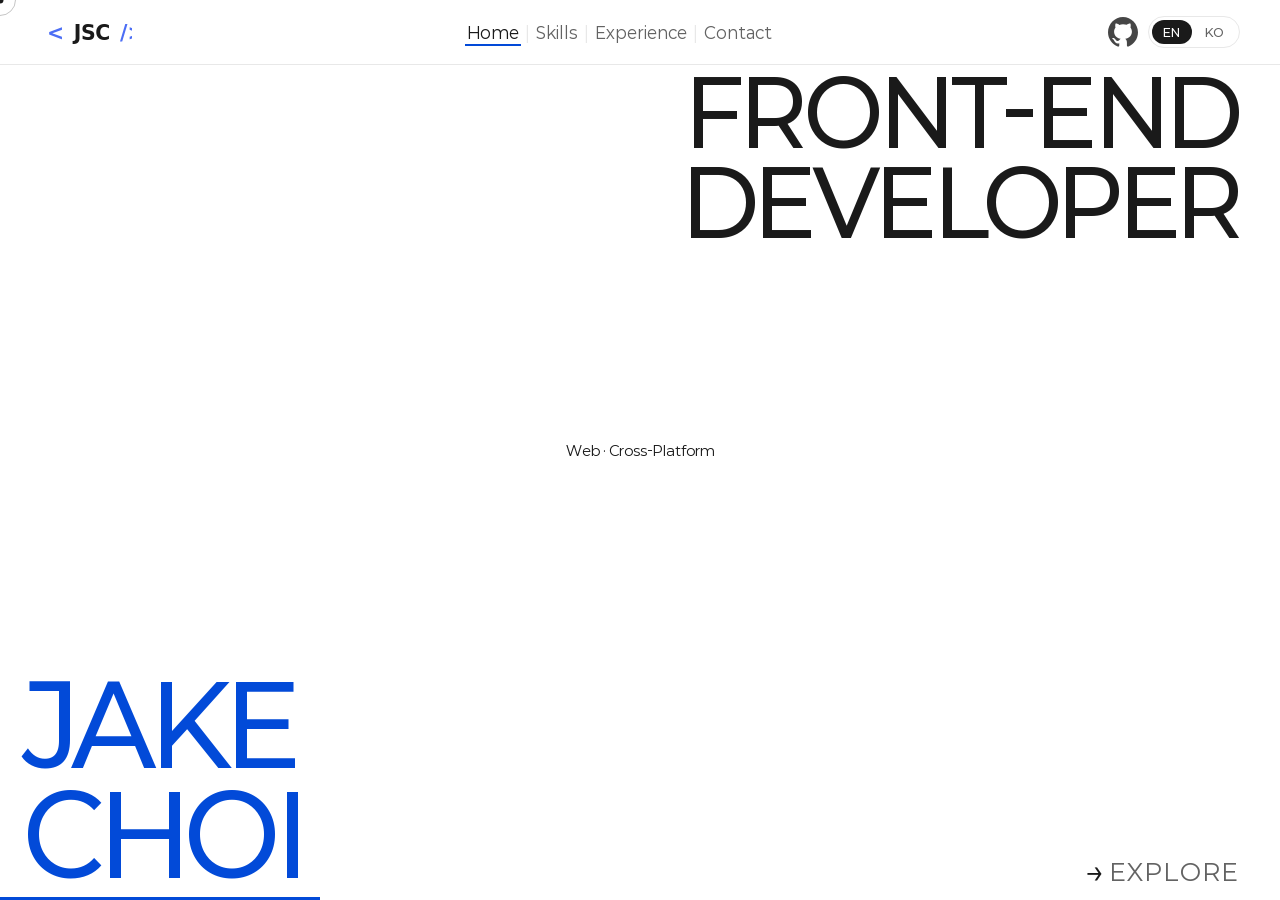
==== index.html @ 77f23444 "[refactor] Trim CSS comments to rationale and simplify reveals (#profile-page) The CSS comments had " ====
<!doctype html>
<html lang="en">
  <head>
    <meta charset="UTF-8" />
    <meta name="viewport" content="width=device-width, initial-scale=1.0" />
    <title>Jake Choi (최정수) — Frontend Developer, Learning Full Stack</title>

    <link rel="stylesheet" href="css/base.css" />
    <link rel="stylesheet" href="css/cursor.css" />
    <link rel="stylesheet" href="css/nav.css" />
    <link rel="stylesheet" href="css/slides.css" />
    <link rel="stylesheet" href="css/hero.css" />
    <link rel="stylesheet" href="css/skills.css" />
    <link rel="stylesheet" href="css/experience.css" />
    <link rel="stylesheet" href="css/contact.css" />
    <link rel="stylesheet" href="css/projects.css" />
    <link rel="stylesheet" href="css/responsive.css" />
  </head>
  <body>
    <!-- CURSOR -->
    <div id="cur"></div>
    <div id="cur-o"></div>

    <!-- NAV -->
    <nav>
      <div class="nav-logo" aria-label="JSC — go to home">
        <svg
          xmlns="http://www.w3.org/2000/svg"
          viewBox="2 1 92 36"
          width="92"
          height="36"
          aria-hidden="true"
        >
          <text
            x="4"
            y="28"
            font-family="'Segoe UI', system-ui, -apple-system, sans-serif"
            font-size="23"
            font-weight="700"
            letter-spacing="0"
          >
            <tspan fill="#4C6EF5">&lt;</tspan>
            <tspan
              fill="currentColor"
              dx="3"
              font-weight="800"
              letter-spacing="-0.5"
            >
              JSC
            </tspan>
            <tspan fill="#4C6EF5" dx="4">/&gt;</tspan>
          </text>
        </svg>
      </div>
      <div class="nav-center">
        <a data-slide="0" class="active" data-en="Home" data-ko="홈">Home</a
        ><span class="nav-sep">|</span>
        <a data-slide="1" data-en="Skills" data-ko="스킬">Skills</a
        ><span class="nav-sep">|</span>
        <a data-slide="2" data-en="Experience" data-ko="경력">Experience</a
        ><span class="nav-sep">|</span>
        <a data-slide="3" data-en="Contact" data-ko="연락처">Contact</a>
        <span class="nav-underline" aria-hidden="true"></span>
      </div>
      <div class="nav-right">
        <a
          href="https://github.com/AngRG26"
          target="_blank"
          class="nav-icon-link"
          aria-label="GitHub"
        >
          <img
            class="nav-icon"
            src="assets/icon/GitHub_Invertocat_Black.svg"
            alt=""
            aria-hidden="true"
          />
        </a>
        <button
          id="lang-toggle"
          class="lang-toggle"
          type="button"
          aria-label="Toggle language"
        >
          <span class="lang-toggle-option" data-lang-option="en">EN</span>
          <span class="lang-toggle-option" data-lang-option="ko">KO</span>
        </button>
      </div>
    </nav>

    <!-- PROGRESS -->
    <div class="prog" id="prog"></div>

    <!-- SLIDES -->
    <div class="slides-wrapper" id="wrap">
      <!-- 01 HERO -->
      <section class="slide" id="hero">
        <div
          class="hero-role"
          data-en="FRONT-END<br/>DEVELOPER"
          data-ko="프론트엔드<br/>개발자"
        >
          FRONT-END<br />DEVELOPER
        </div>

        <div class="hero-info">
          <div
            class="hero-info-sub"
            data-en="Web · Cross-Platform"
            data-ko="웹 · 크로스플랫폼"
          >
            Web · Cross-Platform
          </div>
        </div>

        <div class="hero-name" data-en="JAKE<br/>CHOI" data-ko="최정수">
          JAKE<br />CHOI
        </div>

        <button class="hero-scroll-cue" type="button">
          <span class="hero-arrow" aria-hidden="true">→</span>
          <span class="hero-scroll-text" data-en="EXPLORE" data-ko="둘러보기">
            EXPLORE
          </span>
        </button>
      </section>

      <!-- 02 SKILLS -->
      <section class="slide" id="skills">
        <div class="skills-inner">
          <p
            class="skills-desc sc"
            id="sc-sdesc"
            data-en="Frontend is where I lead.<br/><strong>API, Deployment and Documentation </strong>are also mine."
            data-ko="프론트엔드가 제 주 무대입니다.<br/> + <strong>API 제작, 배포 그리고 문서화까지</strong><br/>책임집니다."
          >
            Frontend is where I lead.<br />
            <strong>API, Deployment and Documentation </strong>
            are also mine.
          </p>
          <div class="skill-rows">
            <div class="skill-row sc">
              <div class="skill-row-label">Frontend</div>
              <div class="skill-chips">
                <span class="chip">React</span>
                <span class="chip">TypeScript</span>
                <span class="chip">JavaScript</span>
                <span class="chip">HTML / CSS</span>
                <span class="chip">JSP</span>
              </div>
            </div>
            <div class="skill-row sc">
              <div class="skill-row-label">Cross-Platform</div>
              <div class="skill-chips">
                <span class="chip">React Native</span>
                <span class="chip">Expo</span>
                <span class="chip">Capacitor</span>
              </div>
            </div>
            <div class="skill-row sc">
              <div class="skill-row-label">Backend</div>
              <div class="skill-chips">
                <span class="chip">Spring Boot</span>
                <span class="chip">Java</span>
                <span class="chip">eGovFrame</span>
                <span class="chip">Tomcat</span>
                <span class="chip">Python</span>
              </div>
            </div>
            <div class="skill-row sc">
              <div class="skill-row-label">Data</div>
              <div class="skill-chips">
                <span class="chip">PostgreSQL</span>
                <span class="chip">MinIO</span>
                <span class="chip">Chart.js</span>
              </div>
            </div>
            <div class="skill-row sc">
              <div class="skill-row-label">DevOps</div>
              <div class="skill-chips">
                <span class="chip">GitLab CI/CD</span>
                <span class="chip">Jenkins</span>
                <span class="chip">Docker</span>
              </div>
            </div>
            <div class="skill-row sc">
              <div class="skill-row-label">Collaboration / Documentation</div>
              <div class="skill-chips">
                <span class="chip">Notion</span>
                <span class="chip">Figma</span>
              </div>
            </div>
            <div class="skill-row sc">
              <div class="skill-row-label">Game / Desktop</div>
              <div class="skill-chips">
                <span class="chip">Unity</span>
                <span class="chip">C#</span>
              </div>
            </div>
            <div class="skill-row sc">
              <div class="skill-row-label">Learning</div>
              <div class="skill-chips">
                <span class="chip dim">Next.js</span>
              </div>
            </div>
          </div>
        </div>
      </section>

      <!-- 03 EXPERIENCE -->
      <section class="slide" id="experience">
        <div class="exp-inner">
          <div class="sc" id="sc-eh">
            <div
              class="exp-heading"
              data-en="<span>4 YEARS.</span><br/><span>14 PROJECTS</span> DELIVERED."
              data-ko="<span>4년</span> 동안<br/><span>14개의 프로젝트</span>를 완수했습니다."
            >
              <span>4 YEARS.</span><br /><span>14 PROJECTS</span> DELIVERED.
            </div>
          </div>

          <div class="exp-right">
            <div class="exp-featured-label sc">Featured projects</div>
            <div class="exp-list">
              <div class="exp-item sc">
                <div
                  class="exp-year"
                  data-en="2025.01 — 2025.12"
                  data-ko="2025.01 — 2025.12"
                >
                  2025.01 — 2025.12
                </div>
                <div class="exp-body">
                  <div class="exp-company">세종학당재단</div>
                  <div
                    class="exp-role"
                    data-en="PL, Full-Stack"
                    data-ko="PL, 풀스택"
                  >
                    PL, Full-Stack
                  </div>
                  <div
                    class="exp-desc"
                    data-en="PL on the 세종학당재단 platform upgrade, leading 3 developers. Owned the frontend, wiki, and CI/CD."
                    data-ko="세종학당재단 학습 플랫폼 고도화 PL로 개발자 3명을 리드하고 프론트엔드 로직과 위키·CI/CD를 담당했습니다."
                  >
                    PL on the 세종학당재단 platform upgrade, leading 3
                    developers. Owned the frontend, wiki, and CI/CD.
                  </div>
                  <div class="exp-tags">
                    <span class="exp-tag">JSP</span>
                    <span class="exp-tag">JavaScript</span>
                    <span class="exp-tag">eGovFrame</span>
                    <span class="exp-tag">Spring</span>
                    <span class="exp-tag">PostgreSQL</span>
                    <span class="exp-tag">MinIO</span>
                    <span class="exp-tag">Tomcat</span>
                  </div>
                </div>
              </div>

              <div class="exp-item sc">
                <div
                  class="exp-year"
                  data-en="2024.01 — 2024.09"
                  data-ko="2024.01 — 2024.09"
                >
                  2024.01 — 2024.09
                </div>
                <div class="exp-body">
                  <div class="exp-company">한국식품안전관리인증원</div>
                  <div
                    class="exp-role"
                    data-en="Co-PL, Full-Stack"
                    data-ko="공동 PL, 풀스택"
                  >
                    Co-PL, Full-Stack
                  </div>
                  <div
                    class="exp-desc"
                    data-en="Designed the frontend, built a QR scanner and REST APIs, charted freezer data. Its CI/CD went company-wide."
                    data-ko="프론트엔드 설계, QR 스캐너·REST API 연동, 냉동고 데이터 시각화를 맡았고 GitLab CI/CD는 전사 표준이 되었습니다."
                  >
                    Designed the frontend, built a QR scanner and REST APIs,
                    charted freezer data. Its CI/CD went company-wide.
                  </div>
                  <div class="exp-tags">
                    <span class="exp-tag">React</span>
                    <span class="exp-tag">TypeScript</span>
                    <span class="exp-tag">Capacitor</span>
                    <span class="exp-tag">Spring Boot</span>
                    <span class="exp-tag">Chart.js</span>
                    <span class="exp-tag">Jenkins</span>
                    <span class="exp-tag">GitLab</span>
                    <span class="exp-tag">PostgreSQL</span>
                  </div>
                </div>
              </div>

              <div class="exp-item sc">
                <div class="exp-year" data-en="2024" data-ko="2024">2024</div>
                <div class="exp-body">
                  <div class="exp-company">ETRI</div>
                  <div
                    class="exp-role"
                    data-en="PL, Solo"
                    data-ko="PL, 단독 수행"
                  >
                    PL, Solo
                  </div>
                  <div
                    class="exp-desc"
                    data-en="제주시 satellite map tiles with a live air-quality overlay, traffic charts, and parking CCTV on canvas."
                    data-ko="제주시 위성 지도 타일에 대기질·교통 정보와 주차 CCTV 스트림을 실시간으로 시각화했습니다."
                  >
                    제주시 satellite map tiles with a live air-quality overlay,
                    traffic charts, and parking CCTV on canvas.
                  </div>
                  <div class="exp-tags">
                    <span class="exp-tag">Map Tile API</span>
                    <span class="exp-tag">REST</span>
                    <span class="exp-tag">Chart.js</span>
                    <span class="exp-tag">MJPEG Canvas</span>
                  </div>
                </div>
              </div>
            </div>

            <button
              class="exp-more sc"
              id="exp-more"
              type="button"
              aria-haspopup="dialog"
              aria-controls="projects-overlay"
              data-en="VIEW ALL 14 PROJECTS"
              data-ko="전체 14개 프로젝트 보기"
            >
              VIEW ALL 14 PROJECTS
            </button>
          </div>
        </div>
      </section>

      <!-- 04 CONTACT -->
      <section class="slide" id="contact">
        <div class="contact-inner">
          <div
            class="contact-headline sc"
            id="sc-ch"
            data-en='LET&apos;S<br/><span class="o">BUILD</span><br/>TOGETHER'
            data-ko='함께<br/><span class="o">만들어요</span>'
          >
            LET'S<br /><span class="o">BUILD</span><br />TOGETHER
          </div>

          <div class="contact-list sc" id="sc-cl">
            <a href="mailto:chlwjdtn15@hotmail.com" class="contact-item">
              <div class="contact-item-left">
                <div class="contact-item-type" data-en="Email" data-ko="이메일">
                  Email
                </div>
                <div class="contact-item-val">chlwjdtn15@hotmail.com</div>
              </div>
              <span class="contact-item-arrow">→</span>
            </a>

            <a
              href="https://github.com/AngRG26"
              target="_blank"
              class="contact-item"
            >
              <div class="contact-item-left">
                <div class="contact-item-type">Github</div>
                <div class="contact-item-val">github.com/AngRG26</div>
              </div>
              <span class="contact-item-arrow">→</span>
            </a>
          </div>
        </div>
      </section>
    </div>

    <!-- FULL PROJECT LIST (opened only from the experience slide) -->
    <!-- Sibling of #wrap, not a descendant of a slide: the deck applies
         translateX to #wrap, which would drag a nested overlay off-screen. -->
    <div
      class="projects-overlay"
      id="projects-overlay"
      role="dialog"
      aria-modal="true"
      aria-labelledby="projects-title"
      hidden
    >
      <div class="projects-panel">
        <header class="projects-header">
          <div>
            <h2
              class="projects-title"
              id="projects-title"
              data-en="ALL PROJECTS"
              data-ko="전체 프로젝트"
            >
              ALL PROJECTS
            </h2>
            <p
              class="projects-sub"
              data-en="14 projects · Ncube Inc. · 2021.12 — 2026.01"
              data-ko="14개 프로젝트 · 주식회사 엔큐브 · 2021.12 — 2026.01"
            >
              14 projects · Ncube Inc. · 2021.12 — 2026.01
            </p>
          </div>
          <button
            class="projects-close"
            id="projects-close"
            type="button"
            data-en="BACK"
            data-ko="뒤로"
          >
            BACK
          </button>
        </header>

        <ol class="projects-list">
          <li class="projects-item">
            <div
              class="projects-period"
              data-en="2025.07 — 2025.08"
              data-ko="2025.07 — 2025.08"
            >
              2025.07 — 2025.08
            </div>
            <div class="projects-body">
              <div class="projects-client">㈜지메드</div>
              <h3
                class="projects-name"
                data-en="㈜지메드 shopping mall site"
                data-ko="㈜지메드 쇼핑몰 사이트"
              >
                ㈜지메드 shopping mall site
              </h3>
              <div
                class="projects-role"
                data-en="FE dev"
                data-ko="프론트엔드 개발"
              >
                FE dev
              </div>
              <div class="projects-tags">
                <span class="projects-tag">JavaScript</span>
                <span class="projects-tag">Java</span>
                <span class="projects-tag">HTML5</span>
                <span class="projects-tag">CSS3</span>
                <span class="projects-tag">PostgreSQL</span>
                <span class="projects-tag">MinIO</span>
                <span class="projects-tag">Tomcat</span>
              </div>
            </div>
          </li>

          <li class="projects-item">
            <div
              class="projects-period"
              data-en="2025.01 — 2025.12"
              data-ko="2025.01 — 2025.12"
            >
              2025.01 — 2025.12
            </div>
            <div class="projects-body">
              <div class="projects-client">세종학당재단</div>
              <h3
                class="projects-name"
                data-en="세종학당재단 learning platform upgrade"
                data-ko="세종학당재단 학습 플랫폼 고도화"
              >
                세종학당재단 learning platform upgrade
              </h3>
              <div
                class="projects-role"
                data-en="PL, full-stack"
                data-ko="PL, 풀스택"
              >
                PL, full-stack
              </div>
              <div
                class="projects-desc"
                data-en="Project lead on the 세종학당재단 learning platform upgrade. Planned the work, communicated with the client, and owned the decisions. Built the entire frontend logic, supported the backend team's logic, and managed the database layer — DB to backend to frontend — with the team. Led 2 backend developers and 1 junior frontend developer to delivery, and built the project wiki and CI/CD pipeline himself."
                data-ko="세종학당재단 학습 플랫폼 고도화 프로젝트 리더. 작업 계획 수립, 발주처 커뮤니케이션과 의사결정을 담당했습니다. 프론트엔드 로직 전체를 구현하고 백엔드 로직 작성을 지원했으며, DB부터 백엔드, 프론트엔드까지 팀과 함께 데이터 계층을 관리했습니다. 백엔드 2명과 주니어 프론트엔드 1명을 리드해 납기를 완수했고, 프로젝트 위키와 CI/CD를 직접 구축했습니다."
              >
                Project lead on the 세종학당재단 learning platform upgrade.
                Planned the work, communicated with the client, and owned the
                decisions. Built the entire frontend logic, supported the
                backend team's logic, and managed the database layer — DB to
                backend to frontend — with the team. Led 2 backend developers
                and 1 junior frontend developer to delivery, and built the
                project wiki and CI/CD pipeline himself.
              </div>
              <div class="projects-tags">
                <span class="projects-tag">JSP</span>
                <span class="projects-tag">JavaScript</span>
                <span class="projects-tag">eGovFrame</span>
                <span class="projects-tag">Spring</span>
                <span class="projects-tag">PostgreSQL</span>
                <span class="projects-tag">MinIO</span>
                <span class="projects-tag">Tomcat</span>
              </div>
            </div>
          </li>

          <li class="projects-item">
            <div
              class="projects-period"
              data-en="2024.07 — 2024.12"
              data-ko="2024.07 — 2024.12"
            >
              2024.07 — 2024.12
            </div>
            <div class="projects-body">
              <div class="projects-client">한국교육과정평가원</div>
              <h3
                class="projects-name"
                data-en="성취평가 아카이브"
                data-ko="성취평가 아카이브"
              >
                성취평가 아카이브
              </h3>
              <div
                class="projects-role"
                data-en="FE dev"
                data-ko="프론트엔드 개발"
              >
                FE dev
              </div>
              <div class="projects-tags">
                <span class="projects-tag">JSP</span>
                <span class="projects-tag">JavaScript</span>
                <span class="projects-tag">AJAX</span>
                <span class="projects-tag">HTML5</span>
                <span class="projects-tag">CSS3</span>
                <span class="projects-tag">PostgreSQL</span>
                <span class="projects-tag">MinIO</span>
                <span class="projects-tag">Tomcat</span>
              </div>
            </div>
          </li>

          <li class="projects-item">
            <div class="projects-period" data-en="2024" data-ko="2024">
              2024
            </div>
            <div class="projects-body">
              <div class="projects-client">ETRI</div>
              <h3
                class="projects-name"
                data-en="연합 디지털트윈 (tourism)"
                data-ko="연합 디지털트윈 (관광)"
              >
                연합 디지털트윈 (tourism)
              </h3>
              <div
                class="projects-role"
                data-en="PL, solo"
                data-ko="PL, 단독 수행"
              >
                PL, solo
              </div>
              <div
                class="projects-desc"
                data-en="제주시 satellite map tile API integration, coordinate-system conversion and layer management, air-quality values overlaid as a colour gradient on map tiles in real time, traffic and congestion pulled via REST and charted with Chart.js, live parking CCTV MJPEG streams rendered to canvas. Ran end to end alone, planning through delivery."
                data-ko="제주시 위성 지도 타일 API 연동, 좌표계 변환과 레이어 관리, 대기질 수치를 지도 타일 위에 실시간 색상 그라데이션으로 오버레이했습니다. 교통·혼잡도를 REST로 받아 Chart.js로 시각화하고, 주차 CCTV MJPEG 스트림을 canvas에 렌더링했습니다. 기획부터 납품까지 단독으로 수행했습니다."
              >
                제주시 satellite map tile API integration, coordinate-system
                conversion and layer management, air-quality values overlaid as
                a colour gradient on map tiles in real time, traffic and
                congestion pulled via REST and charted with Chart.js, live
                parking CCTV MJPEG streams rendered to canvas. Ran end to end
                alone, planning through delivery.
              </div>
              <div class="projects-tags">
                <span class="projects-tag">Map Tile API</span>
                <span class="projects-tag">REST</span>
                <span class="projects-tag">Chart.js</span>
                <span class="projects-tag">MJPEG Canvas</span>
              </div>
            </div>
          </li>

          <li class="projects-item">
            <div
              class="projects-period"
              data-en="2024.02 — 2024.11"
              data-ko="2024.02 — 2024.11"
            >
              2024.02 — 2024.11
            </div>
            <div class="projects-body">
              <div class="projects-client">국립통일교육원</div>
              <h3
                class="projects-name"
                data-en="유니투어 (통일안보 견학 인증 앱)"
                data-ko="유니투어 (통일안보 견학 인증 앱)"
              >
                유니투어 (통일안보 견학 인증 앱)
              </h3>
              <div
                class="projects-role"
                data-en="Unity dev"
                data-ko="Unity 개발"
              >
                Unity dev
              </div>
              <div class="projects-tags">
                <span class="projects-tag">Unity</span>
                <span class="projects-tag">C#</span>
                <span class="projects-tag">GitLab</span>
              </div>
            </div>
          </li>

          <li class="projects-item">
            <div
              class="projects-period"
              data-en="2024.01 — 2024.09"
              data-ko="2024.01 — 2024.09"
            >
              2024.01 — 2024.09
            </div>
            <div class="projects-body">
              <div class="projects-client">한국식품안전관리인증원</div>
              <h3
                class="projects-name"
                data-en="스마트 HACCP 인증 관리 앱"
                data-ko="스마트 HACCP 인증 관리 앱"
              >
                스마트 HACCP 인증 관리 앱
              </h3>
              <div
                class="projects-role"
                data-en="co-PL, full-stack"
                data-ko="공동 PL, 풀스택"
              >
                co-PL, full-stack
              </div>
              <div
                class="projects-desc"
                data-en="Designed the frontend architecture, integrated a QR scanner, built REST APIs, and visualized freezer temperature and expiry dates. Upgraded the GitLab CI/CD and wiki first introduced on 스마트ON into automated build and deploy — this is the version that was adopted company-wide."
                data-ko="프론트엔드 아키텍처를 설계하고 QR 스캐너를 연동했으며, REST API 구축과 냉동고 온도·유통기한 시각화를 담당했습니다. 스마트ON에서 처음 도입한 GitLab CI/CD와 위키를 자동 빌드·배포로 고도화했고, 이 버전이 전사 표준으로 채택되었습니다."
              >
                Designed the frontend architecture, integrated a QR scanner,
                built REST APIs, and visualized freezer temperature and expiry
                dates. Upgraded the GitLab CI/CD and wiki first introduced on
                스마트ON into automated build and deploy — this is the version
                that was adopted company-wide.
              </div>
              <div class="projects-tags">
                <span class="projects-tag">React</span>
                <span class="projects-tag">TypeScript</span>
                <span class="projects-tag">Capacitor</span>
                <span class="projects-tag">Spring Boot</span>
                <span class="projects-tag">Chart.js</span>
                <span class="projects-tag">Jenkins</span>
                <span class="projects-tag">GitLab</span>
                <span class="projects-tag">PostgreSQL</span>
                <span class="projects-tag">MinIO</span>
                <span class="projects-tag">Tomcat</span>
              </div>
            </div>
          </li>

          <li class="projects-item">
            <div class="projects-period" data-en="2023" data-ko="2023">
              2023
            </div>
            <div class="projects-body">
              <div class="projects-client">경기도 부천시청</div>
              <h3
                class="projects-name"
                data-en="스마트 온(溫, ON) 부천"
                data-ko="스마트 온(溫, ON) 부천"
              >
                스마트 온(溫, ON) 부천
              </h3>
              <div
                class="projects-role"
                data-en="FE + backend"
                data-ko="프론트엔드 + 백엔드"
              >
                FE + backend
              </div>
              <div
                class="projects-desc"
                data-en="First GitLab adoption in the company, replacing TortoiseSVN. Defined the branch/merge strategy and team flow, introduced the wiki, and drove client issue triage through log tracing and root-cause analysis. Delivery quality won a 1-year maintenance contract after handover."
                data-ko="사내 최초로 TortoiseSVN을 GitLab으로 전환했습니다. 브랜치·머지 전략과 팀 플로우를 정의하고 위키를 도입했으며, 로그 추적과 근본 원인 분석으로 발주처 이슈 대응을 주도했습니다. 납품 품질을 인정받아 handover 이후 1년 유지보수 계약을 수주했습니다."
              >
                First GitLab adoption in the company, replacing TortoiseSVN.
                Defined the branch/merge strategy and team flow, introduced the
                wiki, and drove client issue triage through log tracing and
                root-cause analysis. Delivery quality won a 1-year maintenance
                contract after handover.
              </div>
              <div class="projects-tags">
                <span class="projects-tag">React</span>
                <span class="projects-tag">Capacitor</span>
                <span class="projects-tag">JavaScript</span>
                <span class="projects-tag">eGovFrame</span>
                <span class="projects-tag">Spring</span>
                <span class="projects-tag">GitLab</span>
                <span class="projects-tag">PostgreSQL</span>
                <span class="projects-tag">MinIO</span>
                <span class="projects-tag">Tomcat</span>
              </div>
            </div>
          </li>

          <li class="projects-item">
            <div
              class="projects-period"
              data-en="2023.07 — 2023.11"
              data-ko="2023.07 — 2023.11"
            >
              2023.07 — 2023.11
            </div>
            <div class="projects-body">
              <div class="projects-client">ETRI</div>
              <h3
                class="projects-name"
                data-en="비접촉 생체신호 검출 앱"
                data-ko="비접촉 생체신호 검출 앱"
              >
                비접촉 생체신호 검출 앱
              </h3>
              <div
                class="projects-role"
                data-en="PL, FE dev"
                data-ko="PL, 프론트엔드 개발"
              >
                PL, FE dev
              </div>
              <div
                class="projects-desc"
                data-en="Smartphone-camera face recognition for vital signs. Led the whole process from design to store release, including team management and scheduling."
                data-ko="스마트폰 카메라 얼굴 인식 기반 생체신호 측정. 설계부터 스토어 출시까지 전 과정을 리드했으며 팀 관리와 일정 관리를 포함합니다."
              >
                Smartphone-camera face recognition for vital signs. Led the
                whole process from design to store release, including team
                management and scheduling.
              </div>
              <div class="projects-tags">
                <span class="projects-tag">React Native</span>
                <span class="projects-tag">Expo</span>
                <span class="projects-tag">Python</span>
              </div>
            </div>
          </li>

          <li class="projects-item">
            <div
              class="projects-period"
              data-en="2023.05 — 2023.11"
              data-ko="2023.05 — 2023.11"
            >
              2023.05 — 2023.11
            </div>
            <div class="projects-body">
              <div class="projects-client">ETRI</div>
              <h3
                class="projects-name"
                data-en="실감미디어 3D 모델링 SW"
                data-ko="실감미디어 3D 모델링 SW"
              >
                실감미디어 3D 모델링 SW
              </h3>
              <div
                class="projects-role"
                data-en="Desktop dev"
                data-ko="데스크톱 개발"
              >
                Desktop dev
              </div>
              <div
                class="projects-desc"
                data-en="UI for photogrammetry-based 3D object generation, Blender import with polygon texture mapping, and a custom Blender Python add-on."
                data-ko="포토그래메트리 기반 3D 오브젝트 생성 UI, 폴리곤 텍스처 매핑을 포함한 Blender 임포트, 그리고 커스텀 Blender Python 애드온을 개발했습니다."
              >
                UI for photogrammetry-based 3D object generation, Blender import
                with polygon texture mapping, and a custom Blender Python
                add-on.
              </div>
              <div class="projects-tags">
                <span class="projects-tag">WPF</span>
                <span class="projects-tag">C#</span>
                <span class="projects-tag">Python</span>
                <span class="projects-tag">Blender API</span>
              </div>
            </div>
          </li>

          <li class="projects-item">
            <div
              class="projects-period"
              data-en="2022.09 — 2023.04"
              data-ko="2022.09 — 2023.04"
            >
              2022.09 — 2023.04
            </div>
            <div class="projects-body">
              <div class="projects-client">한국수력원자력</div>
              <h3
                class="projects-name"
                data-en="CINEMA 코드 패키지 표준화"
                data-ko="CINEMA 코드 패키지 표준화"
              >
                CINEMA 코드 패키지 표준화
              </h3>
              <div
                class="projects-role"
                data-en="Desktop dev"
                data-ko="데스크톱 개발"
              >
                Desktop dev
              </div>
              <div class="projects-tags">
                <span class="projects-tag">WPF</span>
                <span class="projects-tag">C#</span>
              </div>
            </div>
          </li>

          <li class="projects-item">
            <div
              class="projects-period"
              data-en="2022.09 — 2023.01"
              data-ko="2022.09 — 2023.01"
            >
              2022.09 — 2023.01
            </div>
            <div class="projects-body">
              <div class="projects-client">한국관광공사</div>
              <h3
                class="projects-name"
                data-en="내포보부상촌 미션투어"
                data-ko="내포보부상촌 미션투어"
              >
                내포보부상촌 미션투어
              </h3>
              <div
                class="projects-role"
                data-en="Unity dev"
                data-ko="Unity 개발"
              >
                Unity dev
              </div>
              <div class="projects-tags">
                <span class="projects-tag">Unity</span>
                <span class="projects-tag">C#</span>
              </div>
            </div>
          </li>

          <li class="projects-item">
            <div
              class="projects-period"
              data-en="2022.09 — 2022.12"
              data-ko="2022.09 — 2022.12"
            >
              2022.09 — 2022.12
            </div>
            <div class="projects-body">
              <div class="projects-client">기상청</div>
              <h3
                class="projects-name"
                data-en="날씨알리미 app improvement"
                data-ko="날씨알리미 앱 개선"
              >
                날씨알리미 app improvement
              </h3>
              <div
                class="projects-role"
                data-en="Mobile dev"
                data-ko="모바일 개발"
              >
                Mobile dev
              </div>
              <div class="projects-tags">
                <span class="projects-tag">Android (Java)</span>
                <span class="projects-tag">iOS (Objective-C)</span>
                <span class="projects-tag">Android Studio</span>
                <span class="projects-tag">Xcode</span>
              </div>
            </div>
          </li>

          <li class="projects-item">
            <div
              class="projects-period"
              data-en="2022.08 —"
              data-ko="2022.08 —"
            >
              2022.08 —
            </div>
            <div class="projects-body">
              <div class="projects-client">한국교육과정평가원</div>
              <h3
                class="projects-name"
                data-en="책열매 vocabulary game"
                data-ko="책열매 어휘 게임"
              >
                책열매 vocabulary game
              </h3>
              <div
                class="projects-role"
                data-en="Unity dev"
                data-ko="Unity 개발"
              >
                Unity dev
              </div>
              <div class="projects-tags">
                <span class="projects-tag">Unity</span>
                <span class="projects-tag">C#</span>
              </div>
            </div>
          </li>

          <li class="projects-item">
            <div
              class="projects-period"
              data-en="2022.06 — 2022.09"
              data-ko="2022.06 — 2022.09"
            >
              2022.06 — 2022.09
            </div>
            <div class="projects-body">
              <div class="projects-client">전남 순천시청</div>
              <h3
                class="projects-name"
                data-en="AI AR 체험게임 (수상한 별주부전, 미세먼지 시뮬레이터)"
                data-ko="AI AR 체험게임 (수상한 별주부전, 미세먼지 시뮬레이터)"
              >
                AI AR 체험게임 (수상한 별주부전, 미세먼지 시뮬레이터)
              </h3>
              <div
                class="projects-role"
                data-en="Unity dev"
                data-ko="Unity 개발"
              >
                Unity dev
              </div>
              <div class="projects-tags">
                <span class="projects-tag">Unity</span>
                <span class="projects-tag">C#</span>
              </div>
            </div>
          </li>
        </ol>
      </div>
    </div>

    <script src="js/cursor.js" defer></script>
    <script src="js/slides.js" defer></script>
    <script src="js/language.js" defer></script>
    <!-- Last on purpose: the load-time hash check calls goTo(), which
         slides.js must have defined, and defer scripts run in document order. -->
    <script src="js/projects.js" defer></script>
  </body>
</html>
---- css/base.css ----
/* Paperlogy covers Latin and Hangul; do not reintroduce a Manrope import.
   Weight 300 file is committed but left unwired on purpose. */
@font-face {
  font-family: "Paperlogy";
  src: url("../assets/fonts/Paperlogy-4Regular.ttf") format("truetype");
  font-weight: 400;
  font-style: normal;
  font-display: swap;
}

@font-face {
  font-family: "Paperlogy";
  src: url("../assets/fonts/Paperlogy-5Medium.ttf") format("truetype");
  font-weight: 500;
  font-style: normal;
  font-display: swap;
}

@font-face {
  font-family: "Paperlogy";
  src: url("../assets/fonts/Paperlogy-6SemiBold.ttf") format("truetype");
  font-weight: 600;
  font-style: normal;
  font-display: swap;
}

@font-face {
  font-family: "Paperlogy";
  src: url("../assets/fonts/Paperlogy-7Bold.ttf") format("truetype");
  font-weight: 700;
  font-style: normal;
  font-display: swap;
}

*,
*::before,
*::after {
  box-sizing: border-box;
  margin: 0;
  padding: 0;
}

:root {
  /* Design System Tokens — HP Inspired */

  /* Brand & Accent Colors */
  --primary: #024ad8;
  --primary-bright: #296ef9;
  --primary-soft: #c9e0fc;
  --on-primary: #ffffff;

  /* Text Colors */
  --ink: #1a1a1a;
  --on-ink: #ffffff;

  /* Surface Colors */
  --canvas: #ffffff;
  --cloud: #f7f7f7;
  --fog: #e8e8e8;
  --steel: #c2c2c2;
  --graphite: #636363;
  --charcoal: #3d3d3d;
  --hairline: #e8e8e8;

  /* cursor.js sets this inline on hover (var(--orange)); keep the name as-is
     for JS even though the value is HP Electric Blue. */
  --orange: #024ad8;

  /* Border Radius Scale */
  --radius-md: 4px; /* buttons, small interactive */
  --radius-xl: 16px; /* cards, photo frames */
  --radius-pill: 9999px; /* segmented controls */

  /* Shadows */
  --shadow-soft: 0 2px 8px rgba(26, 26, 26, 0.08);
  --shadow-float: 0 8px 24px rgba(26, 26, 26, 0.12);
}

/* Tap-highlight removed site-wide via inheritance from html; no :active replacement is
   provided. Do not add one back. See docs/notes/input-and-responsive.md. */
html,
body {
  width: 100%;
  height: 100%;
  overflow: hidden;
  background: var(--canvas);
  color: var(--ink);
  cursor: none;
  font-family: "Paperlogy", sans-serif;
  font-weight: 400;
  -webkit-font-smoothing: antialiased;
  -webkit-tap-highlight-color: transparent;
  /* Blocks Android/Samsung Internet pull-to-refresh from firing on this un-scrollable deck.
     No-op on desktop, which has no pull-to-refresh gesture. See docs/notes/layout-and-overflow.md. */
  overscroll-behavior-y: contain;
}

/* Keyframes */
@keyframes fadeUp {
  from {
    opacity: 0;
    transform: translateY(32px);
  }
  to {
    opacity: 1;
    transform: none;
  }
}
@keyframes fadeDown {
  from {
    opacity: 0;
    transform: translateY(-32px);
  }
  to {
    opacity: 1;
    transform: none;
  }
}
@keyframes fadeIn {
  from {
    opacity: 0;
  }
  to {
    opacity: 1;
  }
}

.sc {
  opacity: 0;
  transform: translateX(48px);
  transition:
    opacity 0.5s ease,
    transform 0.5s cubic-bezier(0.16, 1, 0.3, 1);
}
.sc.in {
  opacity: 1;
  transform: none;
}
---- css/cursor.css ----
/* Cursor */
#cur {
  position: fixed;
  width: 7px;
  height: 7px;
  border-radius: 50%;
  background: var(--ink);
  pointer-events: none;
  z-index: 9999;
  transform: translate(-50%, -50%);
  transition:
    width 0.25s,
    height 0.25s;
}
#cur-o {
  position: fixed;
  width: 32px;
  height: 32px;
  border-radius: 50%;
  border: 1px solid rgba(26, 26, 26, 0.25);
  pointer-events: none;
  z-index: 9998;
  transform: translate(-50%, -50%);
  transition: border-color 0.25s;
}

/* Contact slide: difference blending keeps the dot visible over both the black slide and white text. */
body.on-contact #cur {
  background: var(--on-ink);
  mix-blend-mode: difference;
}
body.on-contact #cur-o {
  border-color: var(--on-ink);
  mix-blend-mode: difference;
}

/* Restores a real cursor on touch devices, where the custom dots would sit frozen with no
   pointer standing in. Capability-gated, not width-gated. See docs/notes/input-and-responsive.md. */
@media (hover: none), (pointer: coarse) {
  #cur,
  #cur-o {
    display: none;
  }

  html,
  body {
    cursor: auto;
  }

  /* The `html` prefix raises specificity above later stylesheets' plain `cursor: none` (e.g.
     skills.css .chip), which would otherwise win the tie on load order. Do not simplify away — see docs/notes/cascade-and-specificity.md. */
  html .nav-logo,
  html .nav-center a,
  html .nav-right a,
  html .lang-toggle,
  html .lang-toggle-option,
  html .nav-icon-link,
  html .chip,
  html .hero-scroll-cue,
  html .contact-item {
    cursor: pointer;
  }
}
---- css/nav.css ----
/* Fixed nav */
nav {
  position: fixed;
  top: 0;
  left: 0;
  right: 0;
  z-index: 500;
  display: flex;
  justify-content: space-between;
  align-items: center;
  padding: 16px 40px;
  border-bottom: 1px solid var(--hairline);
  background: var(--canvas);
}

.nav-logo {
  font-family: "Paperlogy", sans-serif;
  font-weight: 700;
  font-size: 20px;
  letter-spacing: 0.05em;
  text-transform: uppercase;
  color: var(--ink);
  cursor: none;
  display: flex;
  align-items: center;
}

.nav-logo svg {
  display: block;
  height: 32px;
}

.nav-center {
  position: relative;
  display: flex;
  gap: 4px;
  font-family: "Paperlogy", sans-serif;
  font-size: 16px;
  font-weight: 400;
  color: var(--graphite);
}

.nav-center a {
  color: var(--graphite);
  text-decoration: none;
  cursor: none;
  transition:
    color 0.2s,
    border-color 0.2s;
  padding: 0 2px;
  position: relative;
}
/* Hover blocks in this file stay wrapped in place, not consolidated at the end — source
   order is what lets .active beat :hover at equal specificity. Do not consolidate. See docs/notes/cascade-and-specificity.md. */
@media (hover: hover) and (pointer: fine) {
  .nav-center a:hover {
    color: var(--primary);
  }

  .nav-center a:not(.active):hover::after {
    content: "";
    position: absolute;
    bottom: -6px;
    left: 0;
    right: 0;
    height: 1px;
    background: var(--primary);
    opacity: 0.5;
  }
}
.nav-center a.active {
  color: var(--ink);
}

.nav-underline {
  position: absolute;
  bottom: -4px;
  height: 2px;
  background: var(--primary);
  transition:
    left 0.3s ease,
    width 0.3s ease;
}

.nav-sep {
  color: var(--hairline);
}

.nav-right {
  display: flex;
  align-items: center;
  gap: 10px;
}

.nav-right a {
  font-family: "Paperlogy", sans-serif;
  font-size: 16px;
  font-weight: 400;
  color: var(--graphite);
  text-decoration: none;
  cursor: none;
  transition: color 0.2s;
}
@media (hover: hover) and (pointer: fine) {
  .nav-right a:hover {
    color: var(--ink);
  }
}

.lang-toggle {
  display: flex;
  align-items: center;
  gap: 2px;
  border: 1px solid var(--hairline);
  border-radius: var(--radius-pill);
  padding: 3px;
  background: transparent;
  cursor: none;
  transition: border-color 0.2s;
}

.lang-toggle:focus-within {
  outline: none;
  border-color: var(--ink);
}

.lang-toggle-option {
  font-family: "Paperlogy", sans-serif;
  font-size: 12px;
  font-weight: 500;
  letter-spacing: 0.05em;
  color: var(--graphite);
  padding: 5px 11px;
  border-radius: 16px;
  border: none;
  background: transparent;
  transition:
    color 0.2s,
    background-color 0.2s;
  cursor: none;
}

.lang-toggle-option:focus-visible {
  outline: 1px solid var(--ink);
  outline-offset: -3px;
}

.lang-toggle-option.active {
  color: var(--on-primary);
  background: var(--ink);
}

@media (hover: hover) and (pointer: fine) {
  .lang-toggle:hover .lang-toggle-option:not(.active) {
    color: var(--ink);
  }
}

/* Nav icon links (GitHub, Threads) */
.nav-icon-link {
  display: flex;
  align-items: center;
  justify-content: center;
  border-radius: var(--radius-md);
  color: var(--graphite);
  text-decoration: none;
  cursor: none;
  transition: color 0.2s;
}
/* :hover is split from :focus-visible so keyboard focus survives on touch devices too. */
.nav-icon-link:focus-visible {
  color: var(--ink);
  outline: none;
}
@media (hover: hover) and (pointer: fine) {
  .nav-icon-link:hover {
    color: var(--ink);
    outline: none;
  }
}

.nav-icon {
  display: block;
  width: 30px;
  height: 100%;
  color: currentColor;
  object-fit: contain;
  opacity: 0.72;
  transition: opacity 0.2s;
}

/* Same :hover / :focus-visible split, same reason. */
.nav-icon-link:focus-visible .nav-icon {
  opacity: 1;
}
@media (hover: hover) and (pointer: fine) {
  .nav-icon-link:hover .nav-icon {
    opacity: 1;
  }
}
---- css/slides.css ----
/* Slides */
.slides-wrapper {
  display: flex;
  width: 400vw;
  height: 100vh;
  transition: transform 0.5s cubic-bezier(0.77, 0, 0.18, 1);
  will-change: transform;
}

.slide {
  width: 100vw;
  height: 100vh;
  flex-shrink: 0;
  position: relative;
  overflow: hidden;
  padding-top: 57px;
}

/* svh, not vh/dvh: toolbars never retract here, so plain vh sizes ~100-130px too tall on
   mobile. svh matches what's visible and is stable, unlike dvh. See docs/notes/layout-and-overflow.md. */
@supports (height: 100svh) {
  .slides-wrapper {
    height: 100svh;
  }
  .slide {
    height: 100svh;
  }
}

/* Progress bar */
.prog {
  position: fixed;
  bottom: 0;
  left: 0;
  height: 3px;
  background: var(--primary);
  transition: width 0.5s cubic-bezier(0.77, 0, 0.18, 1);
  z-index: 600;
}
---- css/hero.css ----
/* Slide 1 — Hero */
#hero {
  background: var(--canvas);
}

.hero-role {
  position: absolute;
  top: 68px;
  right: 0;
  font-family: "Paperlogy", sans-serif;
  font-weight: 500;
  /* Width term governs normally; height ramp binds below ~726px tall. Solved against 2x
     font-size since this renders as two lines — do not re-flatten without re-deriving. See docs/notes/typography.md. */
  font-size: clamp(32px, min(9vw, calc(25vh - 61.5px)), 90px);
  line-height: 1;
  text-transform: uppercase;
  letter-spacing: -0.02em;
  color: var(--ink);
  text-align: right;
  padding-right: 40px;
  opacity: 0;
  transform: translateY(-30px);
  animation: fadeDown 0.9s cubic-bezier(0.16, 1, 0.3, 1) forwards 0.5s;
}

.hero-name {
  position: absolute;
  bottom: 10px;
  left: 24px;
  font-family: "Paperlogy", sans-serif;
  font-weight: 500;
  /* Same fluid model as .hero-role, solved against 2x font-size for its two-line English
     name. Korean is one line, so it only matters for the max-width guard below. See docs/notes/typography.md. */
  font-size: clamp(48px, min(11vw, calc(25vh - 51.5px)), 110px);
  line-height: 1;
  text-transform: uppercase;
  letter-spacing: -0.03em;
  color: var(--primary);
  /* Hard backstop: no `right` constraint means this would otherwise shrink-to-fit and
     could run off-screen. Caps to viewport minus left offset plus right breathing room. */
  max-width: calc(100vw - 48px);
  opacity: 0;
  animation: fadeUp 0.9s cubic-bezier(0.16, 1, 0.3, 1) forwards 0.6s;
}

/* Re-stated in svh so the height ramps track the visible viewport on mobile, not the large
   viewport plain vh resolves to. vh above stays as fallback; keep both formulas in sync. See docs/notes/layout-and-overflow.md. */
@supports (height: 100svh) {
  .hero-role {
    font-size: clamp(32px, min(9vw, calc(25svh - 61.5px)), 90px);
  }
  .hero-name {
    font-size: clamp(48px, min(11vw, calc(25svh - 51.5px)), 110px);
  }
}

.hero-info {
  position: absolute;
  top: 50%;
  left: 50%;
  transform: translate(-50%, -50%);
  text-align: center;
  opacity: 0;
  animation: fadeIn 0.8s forwards 0.9s;
}

.hero-info-sub {
  font-family: "Paperlogy", sans-serif;
  font-size: 14px;
  font-weight: 400;
  color: var(--ink);
  line-height: 1.5;
}

.hero-scroll-cue {
  /* Button reset — a <button> carries UA chrome that must be neutralized here. Edge inset is
     padding-right so the hit area reaches the edge — override padding-right, never right. */
  background: transparent;
  border: none;
  padding-right: 40px;
  margin: 0;
  font: inherit;
  color: inherit;
  text-align: left;
  cursor: none;

  position: absolute;
  bottom: 10px;
  right: 0;
  display: flex;
  /* Center, not flex-end — the arrow's 30px box vs the text's 25.5px line box makes
     flex-end (box-bottom) align read as arrow-high on this one-line label. */
  align-items: center;
  gap: 5px;
  opacity: 0;
  animation: fadeIn 0.8s forwards 1.1s;
}

.hero-scroll-cue:focus-visible {
  outline: 1px solid var(--ink);
  outline-offset: 4px;
}

.hero-arrow {
  font-size: 30px;
  color: var(--ink);
  line-height: 1;
}

.hero-scroll-text {
  font-family: "Paperlogy", sans-serif;
  font-size: 24px;
  font-weight: 400;
  color: var(--graphite);
  text-transform: uppercase;
  /* Hover color lives here, not on the parent — an explicit child color always beats
     inheritance. .hero-arrow is intentionally excluded from the hover. */
  transition: color 0.2s;
  letter-spacing: 0.08em;
  line-height: 1.5;
}

/* Gated on input capability, not width — on touch :hover latches after a tap. See docs/notes/input-and-responsive.md. */
@media (hover: hover) and (pointer: fine) {
  .hero-scroll-cue:hover .hero-scroll-text {
    color: var(--primary);
  }
}
---- css/skills.css ----
/* Slide 2 — Skills */
#skills {
  background: var(--canvas);
}

.skills-inner {
  height: 100%;
  display: grid;
  grid-template-columns: 1fr 1fr;
  align-items: center;
  padding: 16px 40px;
  gap: 0 60px;
}

/* DOM order is sentence-then-rows (keeps the .sc wave and mobile stack order correct),
   but visually rows sit left of the sentence — explicit placement decouples the two. */
.skill-rows {
  grid-column: 1;
  grid-row: 1;
}

.skills-desc {
  grid-column: 2;
  grid-row: 1;
  font-family: "Paperlogy", sans-serif;
  font-weight: 500;
  /* Display-type treatment sized for a wrapping sentence rather than one nowrap word —
     ~40px at 1280px. See docs/notes/typography.md. */
  font-size: clamp(28px, 3.2vw, 43px);
  letter-spacing: -0.02em;
  line-height: 1.7;
  color: var(--ink);
}
.skills-desc strong {
  color: var(--primary);
  font-weight: 500;
}

/* Fade-only: transform:none cancels .sc's slide-in so the sentence resolves in place; only
   opacity may be restated, or this wins the whole transition. See docs/notes/motion-and-overlay.md. */
#sc-sdesc {
  transform: none;
  transition: opacity 1.9s ease;
}

.skill-row {
  display: flex;
  align-items: center;
  gap: 16px;
  border-bottom: 1px solid var(--fog);
  padding: 14px 0;
  /* Slower than the 0.5s .sc default so 8 rows starting 140ms apart overlap into one wave.
     Opacity must be restated or this wins the whole `transition` property. See docs/notes/motion-and-overlay.md. */
  transition:
    opacity 0.9s ease,
    transform 0.9s cubic-bezier(0.16, 1, 0.3, 1);
}
.skill-row:last-child {
  border-bottom: none;
}

.skill-row-label {
  font-family: "Paperlogy", sans-serif;
  font-size: 13px;
  font-weight: 600;
  letter-spacing: 0.08em;
  text-transform: uppercase;
  color: var(--primary);
  /* Fixed, not min-width — a longer label wraps rather than shifting chips. 146px, measured
     at 13px/600, keeps every label on one line but Notion's, which splits cleanly in two. */
  width: 146px;
  flex-shrink: 0;
  overflow-wrap: break-word;
}

.skill-chips {
  display: flex;
  flex-wrap: wrap;
  gap: 6px;
}

.chip {
  font-family: "Paperlogy", sans-serif;
  font-size: 13px;
  font-weight: 500;
  padding: 6px 12px;
  border: 1px solid var(--steel);
  border-radius: var(--radius-md);
  color: var(--ink);
  cursor: none;
  background: var(--canvas);
}
.chip.dim {
  color: var(--graphite);
  border-style: dashed;
  border-color: var(--graphite);
}
---- css/experience.css ----
/* Slide 3 — Experience */
#experience {
  background: var(--canvas);
}

/* Single column, auto-margin centring (not justify-content:center), and a required
   overflow-x:hidden — see docs/notes/layout-and-overflow.md. */
.exp-inner {
  height: 100%;
  display: flex;
  flex-direction: column;
  justify-content: flex-start;
  padding: 16px 40px;
  overflow-y: auto;
  overflow-x: hidden;
}

/* Shares .skills-desc's clamp/ratio so both read as even across languages.
   See docs/notes/typography.md. */
.exp-heading {
  font-family: "Paperlogy", sans-serif;
  font-weight: 500;
  font-size: clamp(28px, 3.2vw, 43px);
  line-height: 1.7;
  text-transform: uppercase;
  letter-spacing: -0.02em;
  color: var(--ink);
  margin-bottom: 12px;
  text-align: center;
}
.exp-heading span {
  color: var(--primary);
  font-weight: 500;
}

/* Fade-only: transform:none cancels .sc's slide-in so the heading resolves in place; only
   opacity may be restated, or this wins the whole transition. See docs/notes/motion-and-overlay.md. */
#sc-eh {
  /* Pairs with .exp-right's margin-bottom to centre the stack. Auto margins resolve to 0
     once the content overflows, so nothing is pushed out of scroll reach. */
  margin-top: auto;
  transform: none;
  transition: opacity 1.9s ease;
}

/* Keeps the card row and its entrance button together as one block below the heading, so
   the button trails the row instead of sitting beside it. */
.exp-right {
  display: flex;
  flex-direction: column;
  gap: 12px;
  min-height: 0; /* lets .exp-list shrink rather than force .exp-inner taller */
  margin-bottom: auto; /* pairs with #sc-eh's margin-top — see the note there */
}

/* Kicker opening the card row — .exp-company/.exp-tag's small-caps letter-spacing, but in
   the signal color like .skill-row-label, so it reads as the group's header, not a card field. */
.exp-featured-label {
  font-family: "Paperlogy", sans-serif;
  font-size: 12px;
  font-weight: 600;
  letter-spacing: 0.08em;
  /* Lines up with the left edge of the first card in .exp-list, which spans the same width. */
  text-align: left;
  /* No margin-bottom: .exp-right's 12px gap + .exp-list's 24px padding already give 36px
     below; margin-top stays under that so the label sits nearer the cards than the heading. */
  margin-top: 24px;
  margin-left: 5px;
}

/* Three cards across the full slide width. Explicit 1fr columns rather than
   auto-fit: the row must stay 3-across at every desktop width, never reflow to 2+1. */
.exp-list {
  display: grid;
  grid-template-columns: repeat(3, 1fr);
  align-items: stretch;
  gap: 24px;
  padding-bottom: 24px;
  padding-top: 5px;
}

.exp-more {
  align-self: center;
  font-family: "Paperlogy", sans-serif;
  font-size: 12px;
  font-weight: 600;
  letter-spacing: 0.08em;
  text-transform: uppercase;
  color: var(--ink);
  background: none;
  border: 1px solid var(--hairline);
  border-radius: var(--radius-md);
  padding: 10px 40px;
  cursor: none; /* matches .chip — the site draws its own cursor */
  /* opacity/transform must be restated: this declaration wins the whole transition property,
     and omitting them discards .sc's reveal so the button snaps in instead of gliding. */
  transition:
    border-color 0.2s,
    color 0.2s,
    background-color 0.2s,
    opacity 0.5s ease,
    transform 0.5s cubic-bezier(0.16, 1, 0.3, 1);
}

@media (hover: hover) and (pointer: fine) {
  .exp-more:hover {
    border-color: var(--primary);
    color: var(--primary);
    background: var(--primary-soft);
  }
}

/* align-items:stretch on the grid equalises the three cards' heights to the tallest; the
   min-height below is a floor for when all three are short, so the row never looks skinny. */
.exp-item {
  display: flex;
  flex-direction: column;
  padding: 20px;
  background: var(--canvas);
  border: 1px solid var(--hairline);
  border-radius: var(--radius-xl);
  box-shadow: var(--shadow-soft);
  min-height: 220px;
  /* Must live in one declaration, or this wins the whole `transition` property and
     silently discards .sc's reveal. Keep opacity/transform in sync with .sc. */
  transition:
    opacity 0.5s ease,
    transform 0.5s cubic-bezier(0.16, 1, 0.3, 1);
}

/* Card rhythm: year/company/role/desc all share one margin-bottom (spacing.md, see
   docs/hpDesignReference.md) — one consistent gap, opened up. */
.exp-year {
  font-family: "Paperlogy", sans-serif;
  font-size: 12px;
  font-weight: 400;
  color: var(--graphite);
  margin-bottom: 16px;
  letter-spacing: 0.04em;
}

.exp-company {
  font-family: "Paperlogy", sans-serif;
  font-size: 11px;
  font-weight: 600;
  letter-spacing: 0.08em;
  text-transform: uppercase;
  color: var(--graphite);
  margin-bottom: 16px;
}

.exp-role {
  font-family: "Paperlogy", sans-serif;
  font-weight: 500;
  font-size: 18px;
  text-transform: uppercase;
  letter-spacing: -0.01em;
  color: var(--ink);
  margin-bottom: 16px;
}

/* min-height reserves 2 lines so every card's desc box aligns at wide desktop; narrower
   tiers need a taller reserve. See docs/notes/layout-and-overflow.md. */
.exp-desc {
  font-family: "Paperlogy", sans-serif;
  font-size: 13px;
  font-weight: 400;
  line-height: 1.4;
  color: var(--charcoal);
  margin-bottom: 16px;
  min-height: calc(1.4em * 2);
}

/* Stretches to fill .exp-item's column so the card's own min/max-height (below) governs
   overall size, not each card's individual content length. */
.exp-body {
  display: flex;
  flex-direction: column;
  flex: 1;
}

/* .exp-desc's reserved min-height equalises the space above the chips, so all
   three rows start at the same height. */
.exp-tags {
  display: flex;
  flex-wrap: wrap;
  gap: 4px;
}
.exp-tag {
  font-family: "Paperlogy", sans-serif;
  font-size: 10px;
  font-weight: 500;
  letter-spacing: 0.05em;
  text-transform: uppercase;
  padding: 4px 8px;
  border: 1px solid var(--hairline);
  border-radius: var(--radius-md);
  color: var(--graphite);
  background: var(--cloud);
}
---- css/contact.css ----
/* Slide 4 — Contact */
#contact {
  background: var(--ink);
}

.contact-inner {
  height: 100%;
  display: flex;
  flex-direction: column;
  justify-content: center;
  padding: 0 40px;
}

.contact-headline {
  font-family: "Paperlogy", sans-serif;
  font-weight: 500;
  font-size: clamp(56px, 9vw, 130px);
  line-height: 1;
  text-transform: uppercase;
  letter-spacing: -0.03em;
  color: var(--on-ink);
  margin-bottom: 56px;
}
.contact-headline .o {
  color: var(--primary-bright);
  font-weight: 500;
}

/* Korean gets its own size/leading/tracking, not a shared clamp with English — Hangul reads
   larger at equal px. Higher specificity than responsive.css's bare .contact-headline; both must be named there. */
html[lang="ko"] .contact-headline {
  font-size: clamp(48px, 8vw, 110px);
  line-height: 1.15;
  letter-spacing: -0.01em;
}

.contact-list {
  max-width: 640px;
}

.contact-item {
  display: flex;
  align-items: center;
  justify-content: space-between;
  padding: 20px 0;
  border-top: 1px solid rgba(255, 255, 255, 0.15);
  text-decoration: none;
  color: var(--on-ink);
  cursor: none;
  transition: padding-left 0.3s;
}
.contact-item:last-child {
  border-bottom: 1px solid rgba(255, 255, 255, 0.15);
}
/* Gated on input capability, not width — on touch this hover latches after a tap into a
   shifted, blue row until tapped elsewhere. See docs/notes/input-and-responsive.md. */
@media (hover: hover) and (pointer: fine) {
  .contact-item:hover {
    padding-left: 10px;
  }
}

.contact-item-type {
  font-family: "Paperlogy", sans-serif;
  font-size: 11px;
  font-weight: 500;
  letter-spacing: 0.08em;
  text-transform: uppercase;
  color: var(--steel);
  margin-bottom: 4px;
}
.contact-item-val {
  font-family: "Paperlogy", sans-serif;
  font-weight: 500;
  font-size: 18px;
  text-transform: uppercase;
  letter-spacing: -0.01em;
  transition: color 0.25s;
}
@media (hover: hover) and (pointer: fine) {
  .contact-item:hover .contact-item-val {
    color: var(--primary-bright);
  }
}

.contact-item-arrow {
  font-size: 18px;
  color: var(--on-ink);
  transform: rotate(-45deg);
  display: inline-block;
  transition:
    color 0.25s,
    transform 0.25s;
}
@media (hover: hover) and (pointer: fine) {
  .contact-item:hover .contact-item-arrow {
    color: var(--primary-bright);
    transform: rotate(-45deg) translate(4px, -4px);
  }
}
---- css/projects.css ----
/* Full project list overlay — opened only from #exp-more; js/projects.js drives it. */

/* z-index sits above nav and the progress bar so it covers the page, but below the custom
   cursor, which must stay on top of everything. See docs/notes/cascade-and-specificity.md. */
.projects-overlay {
  position: fixed;
  inset: 0;
  z-index: 800;
  background: var(--canvas);
  opacity: 0;
  transform: translateY(12px);
  transition:
    opacity 0.28s ease,
    transform 0.28s cubic-bezier(0.16, 1, 0.3, 1);
}

/* `hidden` is only a UA default; a future display rule could silently beat it, so it is
   restated here as an author-origin rule. See docs/notes/cascade-and-specificity.md. */
.projects-overlay[hidden] {
  display: none;
}

.projects-overlay.open {
  opacity: 1;
  transform: none;
}

/* The panel, not the overlay, is the scroll container; overscroll-behavior stops a flick
   at either end from chaining out to the document underneath. */
.projects-panel {
  height: 100%;
  overflow-y: auto;
  overflow-x: hidden;
  overscroll-behavior: contain;
  padding: 0 40px 64px;
}

/* Sticky so BACK stays reachable through all 14 rows; background must stay opaque. */
.projects-header {
  position: sticky;
  top: 0;
  z-index: 1;
  display: flex;
  align-items: flex-start;
  justify-content: space-between;
  gap: 24px;
  padding: 32px 0 20px;
  background: var(--canvas);
  border-bottom: 1px solid var(--hairline);
  margin-bottom: 24px;
}

.projects-title {
  font-family: "Paperlogy", sans-serif;
  font-weight: 500;
  font-size: clamp(28px, 4vw, 48px);
  line-height: 1.1;
  text-transform: uppercase;
  letter-spacing: -0.03em;
  color: var(--ink);
}

.projects-sub {
  font-family: "Paperlogy", sans-serif;
  font-size: 13px;
  font-weight: 500;
  letter-spacing: 0.04em;
  color: var(--graphite);
  margin-top: 8px;
}

.projects-close {
  flex-shrink: 0;
  font-family: "Paperlogy", sans-serif;
  font-size: 12px;
  font-weight: 600;
  letter-spacing: 0.08em;
  text-transform: uppercase;
  color: var(--ink);
  background: none;
  border: 1px solid var(--hairline);
  border-radius: var(--radius-md);
  padding: 10px 16px;
  cursor: none; /* matches .exp-more — the site draws its own cursor */
  transition:
    border-color 0.2s,
    color 0.2s,
    background-color 0.2s;
}

/* Gated on input capability, same reason as .exp-more. See docs/notes/input-and-responsive.md. */
@media (hover: hover) and (pointer: fine) {
  .projects-close:hover {
    border-color: var(--primary);
    color: var(--primary);
    background: var(--primary-soft);
  }
}

.projects-list {
  list-style: none;
  display: flex;
  flex-direction: column;
  gap: 8px;
}

/* Two-column row mirroring .exp-item: period left, everything else right. Stacked below
   1024px by responsive.css, which loads after this file. */
.projects-item {
  display: grid;
  grid-template-columns: 140px 1fr;
  gap: 0 24px;
  padding: 16px;
  background: var(--canvas);
  border: 1px solid var(--hairline);
  border-radius: var(--radius-xl);
  box-shadow: var(--shadow-soft);
  transition: box-shadow 0.2s;
}

@media (hover: hover) and (pointer: fine) {
  .projects-item:hover {
    box-shadow: var(--shadow-float);
  }
}

.projects-period {
  font-family: "Paperlogy", sans-serif;
  font-size: 12px;
  font-weight: 400;
  letter-spacing: 0.04em;
  color: var(--graphite);
}

.projects-client {
  font-family: "Paperlogy", sans-serif;
  font-size: 11px;
  font-weight: 600;
  letter-spacing: 0.08em;
  text-transform: uppercase;
  color: var(--graphite);
  margin-bottom: 4px;
}

.projects-name {
  font-family: "Paperlogy", sans-serif;
  font-weight: 500;
  font-size: 18px;
  line-height: 1.3;
  letter-spacing: -0.01em;
  color: var(--ink);
  margin-bottom: 4px;
}

.projects-role {
  font-family: "Paperlogy", sans-serif;
  font-size: 12px;
  font-weight: 500;
  letter-spacing: 0.04em;
  text-transform: uppercase;
  color: var(--primary);
  margin-bottom: 6px;
}

/* Eight of fourteen rows ship with no description; the spacing that separates it from the
   next row lives on .projects-role instead, so its absence still looks intentional. */
.projects-desc {
  font-family: "Paperlogy", sans-serif;
  font-size: 13px;
  font-weight: 400;
  line-height: 1.5;
  color: var(--charcoal);
  margin-bottom: 8px;
  /* Measure capped, not the row — period column, name and tags keep the full width. */
  max-width: 88ch;
}

.projects-tags {
  display: flex;
  flex-wrap: wrap;
  gap: 4px;
}

.projects-tag {
  font-family: "Paperlogy", sans-serif;
  font-size: 10px;
  font-weight: 500;
  letter-spacing: 0.05em;
  text-transform: uppercase;
  padding: 4px 8px;
  border: 1px solid var(--hairline);
  border-radius: var(--radius-md);
  color: var(--graphite);
  background: var(--cloud);
}

/* Stacks below the desktop breakpoint, matching .exp-inner in responsive.css. */
@media (max-width: 1023px) {
  .projects-panel {
    padding: 0 20px 48px;
  }

  .projects-header {
    padding: 24px 0 16px;
  }

  .projects-item {
    display: flex;
    flex-direction: column;
    gap: 6px;
  }
}

/* Drop the travel, keep the fade — the slide is what provokes motion discomfort. */
@media (prefers-reduced-motion: reduce) {
  .projects-overlay {
    transform: none;
    transition: opacity 0.28s ease;
  }
}
---- css/responsive.css ----
/* Responsive */

/* Multi-column tier: desc box stays narrow enough that English wraps to 3 lines up to
   1399.98px, not just below 1280px — measured threshold, see docs/notes/layout-and-overflow.md. */
@media (min-width: 1024px) and (max-width: 1399.98px) {
  .exp-desc {
    min-height: calc(1.4em * 3);
  }
}

/* Wide-desktop tier: capping height is only safe from 1400px, where the 2-line desc
   reserve above is guaranteed to hold — see docs/notes/layout-and-overflow.md. */
@media (min-width: 1400px) {
  .exp-item {
    max-height: 280px;
  }
}

/* Contact was the only slide with no overflow escape — .contact-inner used
   justify-content:center, which spills off both ends and traps the top half. See docs/notes/layout-and-overflow.md. */
@media (max-width: 1023px) {
  .contact-inner {
    justify-content: flex-start;
    overflow-y: auto;
    overflow-x: hidden;
    overscroll-behavior: contain;
  }
  .contact-headline {
    margin-top: auto;
  }
  .contact-list {
    margin-bottom: auto;
  }

  /* .exp-inner stays a flex column at every width — only the auto-margin centring needs
     zeroing here so the stack starts at the top. See docs/notes/cascade-and-specificity.md. */
  #sc-eh {
    margin-top: 0;
  }
  .exp-right {
    margin-bottom: 0;
  }

  /* Three cards across need desktop width; below 1024px the row returns to one column. */
  .exp-list {
    grid-template-columns: 1fr;
  }

  /* Two-column grid has no room below 1024px — .skill-row-label's fixed 146px leaves the
     chip lane narrower than its widest chip, so rows stack almost one-per-line. */
  .skills-inner {
    grid-template-columns: 1fr;
    gap: 24px;
    align-items: start;
    overflow-y: auto;
    overflow-x: hidden;
    overscroll-behavior: contain;
    scrollbar-width: thin;
    scrollbar-color: var(--steel) var(--fog);
  }
  /* .skills-desc/.skill-rows carry explicit desktop grid placement (skills.css); a
     single-column grid must clear it or .skills-desc lands in a phantom column 2. */
  .skill-rows,
  .skills-desc {
    grid-column: auto;
    grid-row: auto;
  }
  /* Visible slim scrollbar using existing tokens; Firefox gets the equivalent above. */
  .skills-inner::-webkit-scrollbar {
    width: 6px;
  }
  .skills-inner::-webkit-scrollbar-track {
    background: var(--fog);
  }
  .skills-inner::-webkit-scrollbar-thumb {
    background: var(--steel);
    border-radius: var(--radius-pill);
  }
}

/* Tablet/foldable, font-size reductions plus a scroll escape for the skills grid. Lower
   bound is 768.02px, not 769px, to avoid a 1px dead zone at fractional widths. */
@media (min-width: 768.02px) and (max-width: 1023px) {
  .hero-info-sub {
    font-size: 13px;
  }
  /* Cue steps down as one pair — arrow and label share a ratio that tightens toward parity
     on the smallest layouts: 30/24 desktop → 22/18 here → 14/14 mobile → 14/13 landscape. */
  .hero-arrow {
    font-size: 22px;
  }
  .hero-scroll-text {
    font-size: 18px;
  }

  /* Centers each row's leftover vertical space inside the scroll container the shared
     <=1023px block now provides — rows here are shorter than mobile's tight 8-row stack. */
  .skills-inner > * {
    margin-top: auto;
    margin-bottom: auto;
  }

  /* Breathing room once .contact-inner is scrollable (base is 0 40px). */
  .contact-inner {
    padding: 16px 40px;
  }
}

@media (max-width: 768px) {
  nav {
    padding: 14px 20px;
  }
  /* .nav-center stays hidden on mobile (swipe-navigated, no links needed), but .nav-right
     is restored so the KO/EN toggle stays reachable; .nav-icon-link is hidden separately. See docs/notes/input-and-responsive.md. */
  .nav-center {
    display: none;
  }
  .nav-right {
    display: flex;
  }
  .nav-icon-link {
    display: none;
  }

  /* font-size intentionally not overridden — hero.css's fluid clamp() already scales
     correctly through this breakpoint. Only position offsets change here. */
  .hero-role {
    padding-right: 20px;
  }
  .hero-name {
    left: 16px;
  }
  .hero-scroll-cue {
    padding-right: 20px;
  }
  /* Parity — the only step where arrow and label match. Below the tablet block's 22/18. */
  .hero-arrow {
    font-size: 14px;
  }
  .hero-scroll-text {
    font-size: 14px;
  }
  .hero-info-sub {
    font-size: 12px;
  }

  /* Side padding shrinks to 20px here only — the shared <=1023px block keeps the band
     above at desktop's 40px. Touch momentum scrolling is also phone-specific. */
  .skills-inner {
    padding: 16px 20px;
    -webkit-overflow-scrolling: touch;
  }
  /* Shared with .exp-heading below for EN/KO parity — desktop's scale
     is too large for a 360px phone anyway (8 rows here, 3 heading lines there). */
  .exp-heading,
  .skills-desc {
    font-size: clamp(20px, 6vw, 26px);
  }
  /* Stacks label above chips — skills.css's row axis and 16px gap are for the desktop
     side-by-side layout and don't fit a fixed label column at this width. */
  .skill-row {
    flex-direction: column;
    align-items: flex-start;
    gap: 8px;
    padding: 12px 0;
  }
  /* Label doesn't share the row with the chips here, so the fixed column width isn't
     needed — auto width lets it size to its own text instead. */
  .skill-row-label {
    width: auto;
  }

  .exp-inner {
    padding: 16px 20px;
  }
  /* .exp-heading's mobile size is set above, next to .skills-desc — kept together so
     the two can't drift apart again. */
  .exp-item {
    padding: 12px;
  }
  .exp-role {
    font-size: 16px;
  }
  .exp-desc {
    font-size: 12px;
  }

  /* Vertical padding added now that .contact-inner can scroll, keeping rows off the edges
     in the overflow case; auto-margin centring absorbs it when content fits. */
  .contact-inner {
    padding: 16px 20px;
  }
  .contact-headline {
    font-size: 48px;
  }
  .contact-item {
    padding: 16px 0;
  }
  /* Email is an unbroken 22-char string with no CSS break opportunity; break-word is the
     fallback, `anywhere` is preferred since it also shrinks min-content size. See docs/notes/typography.md. */
  .contact-item-val {
    font-size: 16px;
    overflow-wrap: break-word;
    overflow-wrap: anywhere;
  }
}

/* Very small phones (<=360px). Zero slack at 320px, so any font scaling pushes text over.
   Both language variants named — html[lang="ko"] outranks a bare selector. See docs/notes/cascade-and-specificity.md and docs/notes/input-and-responsive.md. */
@media (max-width: 360px) {
  .contact-headline,
  html[lang="ko"] .contact-headline {
    font-size: 40px;
  }
}

/* Short-viewport safety net for the skills slide, which has 8 rows. Vertical-only
   properties compose with the max-width:768px block instead of overwriting it. See docs/notes/input-and-responsive.md. */
@media (max-height: 760px) {
  .skills-inner {
    padding-top: 8px;
    padding-bottom: 8px;
  }
  .skill-row {
    padding-top: 10px;
    padding-bottom: 10px;
  }
}

/* Phone landscape — ~850-930px wide misses max-width:768px entirely.
   Bounded at 1023px so desktop can't match. Only offsets/type sizes shrink. See docs/notes/input-and-responsive.md. */
@media (max-width: 1023px) and (orientation: landscape) and (max-height: 500px) {
  .hero-role {
    top: 60px;
    padding-right: 24px;
  }
  .hero-name {
    bottom: 20px;
    left: 24px;
  }
  .hero-scroll-cue {
    bottom: 20px;
    right: 0;
    padding-right: 24px;
  }
  /* Tightest vertical case — shrink past the mobile block's sizes since this composes on top of it.
     Arrow holds at mobile's 14px; only the label drops, since 13px is the legibility floor. */
  .hero-arrow {
    font-size: 14px;
  }
  .hero-scroll-text {
    font-size: 13px;
  }
  .exp-heading {
    font-size: 26px;
    margin-bottom: 8px;
  }

  .contact-inner {
    padding: 12px 24px;
  }
  /* Korean must be named explicitly — contact.css's html[lang="ko"] selector outranks
     a bare .contact-headline here on specificity, not source order. See docs/notes/cascade-and-specificity.md. */
  .contact-headline,
  html[lang="ko"] .contact-headline {
    font-size: 36px;
    margin-bottom: 20px;
  }
  .contact-item {
    padding: 10px 0;
  }
}

/* Touch tap targets — gated on (pointer:coarse), not width, since a landscape Galaxy Tab
   gets the desktop layout but is touch-only. Pseudo overlays, not padding. See docs/notes/input-and-responsive.md. */
@media (pointer: coarse) {
  .nav-logo,
  .nav-icon-link,
  .lang-toggle {
    position: relative;
  }

  .nav-center a::before,
  .nav-logo::after,
  .nav-icon-link::after,
  .lang-toggle::after,
  .hero-scroll-cue::after {
    content: "";
    position: absolute;
    top: 50%;
    left: 50%;
    width: max(100%, 44px);
    height: max(100%, 44px);
    transform: translate(-50%, -50%);
  }

  /* Widened so the two elements' 44px hit-area overlays don't overlap and swallow taps. */
  .nav-right {
    gap: 14px;
  }
}
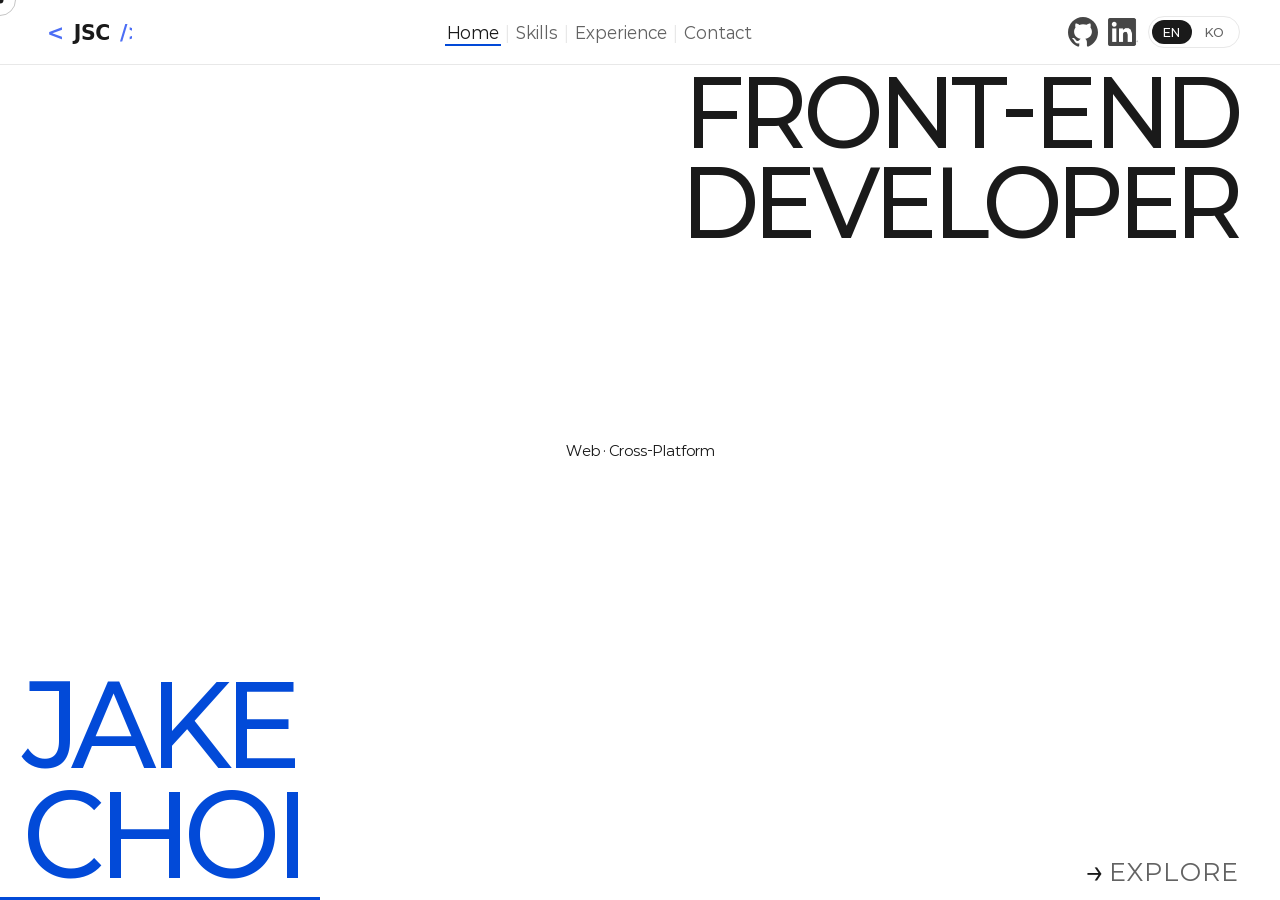
==== commit ad1af21a: "[feat] Add LinkedIn to the nav and the contact list (#profile-page) The nav carried GitHub alone and" ====
--- a/index.html
+++ b/index.html
@@ -76,6 +76,19 @@
             aria-hidden="true"
           />
         </a>
+        <a
+          href="https://www.linkedin.com/in/jake-choi-ab0bb9157/"
+          target="_blank"
+          class="nav-icon-link"
+          aria-label="LinkedIn"
+        >
+          <img
+            class="nav-icon nav-icon-linkedin"
+            src="assets/icon/InBug-Black.png"
+            alt=""
+            aria-hidden="true"
+          />
+        </a>
         <button
           id="lang-toggle"
           class="lang-toggle"
@@ -224,29 +237,44 @@
             <div class="exp-featured-label sc">Featured projects</div>
             <div class="exp-list">
               <div class="exp-item sc">
-                <div
-                  class="exp-year"
-                  data-en="2025.01 — 2025.12"
-                  data-ko="2025.01 — 2025.12"
-                >
-                  2025.01 — 2025.12
-                </div>
                 <div class="exp-body">
-                  <div class="exp-company">세종학당재단</div>
+                  <div
+                    class="exp-project"
+                    data-en="KSIF learning platform upgrade"
+                    data-ko="세종학당재단 학습 플랫폼 고도화"
+                  >
+                    KSIF learning platform upgrade
+                  </div>
+                  <div class="exp-meta">
+                    <span
+                      class="exp-company"
+                      data-en="KSIF"
+                      data-ko="세종학당재단"
+                    >
+                      KSIF
+                    </span>
+                    <span
+                      class="exp-year"
+                      data-en="2025.01 — 2025.12"
+                      data-ko="2025.01 — 2025.12"
+                    >
+                      2025.01 — 2025.12
+                    </span>
+                  </div>
                   <div
                     class="exp-role"
-                    data-en="PL, Full-Stack"
-                    data-ko="PL, 풀스택"
+                    data-en="PL, Full-stack developer"
+                    data-ko="PL, 풀스택 개발자"
                   >
-                    PL, Full-Stack
+                    PL, Full-stack developer
                   </div>
                   <div
                     class="exp-desc"
-                    data-en="PL on the 세종학당재단 platform upgrade, leading 3 developers. Owned the frontend, wiki, and CI/CD."
+                    data-en="PL on the KSIF platform upgrade, leading 3 developers. Owned the frontend, wiki, and CI/CD."
                     data-ko="세종학당재단 학습 플랫폼 고도화 PL로 개발자 3명을 리드하고 프론트엔드 로직과 위키·CI/CD를 담당했습니다."
                   >
-                    PL on the 세종학당재단 platform upgrade, leading 3
-                    developers. Owned the frontend, wiki, and CI/CD.
+                    PL on the KSIF platform upgrade, leading 3 developers. Owned
+                    the frontend, wiki, and CI/CD.
                   </div>
                   <div class="exp-tags">
                     <span class="exp-tag">JSP</span>
@@ -261,21 +289,36 @@
               </div>
 
               <div class="exp-item sc">
-                <div
-                  class="exp-year"
-                  data-en="2024.01 — 2024.09"
-                  data-ko="2024.01 — 2024.09"
-                >
-                  2024.01 — 2024.09
-                </div>
                 <div class="exp-body">
-                  <div class="exp-company">한국식품안전관리인증원</div>
+                  <div
+                    class="exp-project"
+                    data-en="Smart HACCP certification management app"
+                    data-ko="스마트 HACCP 인증 관리 앱"
+                  >
+                    Smart HACCP certification management app
+                  </div>
+                  <div class="exp-meta">
+                    <span
+                      class="exp-company"
+                      data-en="KAHAS"
+                      data-ko="한국식품안전관리인증원"
+                    >
+                      KAHAS
+                    </span>
+                    <span
+                      class="exp-year"
+                      data-en="2024.01 — 2024.09"
+                      data-ko="2024.01 — 2024.09"
+                    >
+                      2024.01 — 2024.09
+                    </span>
+                  </div>
                   <div
                     class="exp-role"
-                    data-en="Co-PL, Full-Stack"
-                    data-ko="공동 PL, 풀스택"
+                    data-en="Co-PL, Full-stack developer"
+                    data-ko="공동 PL, 풀스택 개발자"
                   >
-                    Co-PL, Full-Stack
+                    Co-PL, Full-stack developer
                   </div>
                   <div
                     class="exp-desc"
@@ -299,29 +342,54 @@
               </div>
 
               <div class="exp-item sc">
-                <div class="exp-year" data-en="2024" data-ko="2024">2024</div>
                 <div class="exp-body">
-                  <div class="exp-company">ETRI</div>
+                  <div
+                    class="exp-project"
+                    data-en="Smart ON Bucheon"
+                    data-ko="스마트 온(溫, ON) 부천"
+                  >
+                    Smart ON Bucheon
+                  </div>
+                  <div class="exp-meta">
+                    <span
+                      class="exp-company"
+                      data-en="Bucheon City Hall"
+                      data-ko="경기도 부천시청"
+                    >
+                      Bucheon City Hall
+                    </span>
+                    <span
+                      class="exp-year"
+                      data-en="2023.10 — 2024.05"
+                      data-ko="2023.10 — 2024.05"
+                    >
+                      2023.10 — 2024.05
+                    </span>
+                  </div>
                   <div
                     class="exp-role"
-                    data-en="PL, Solo"
-                    data-ko="PL, 단독 수행"
+                    data-en="PL, Full-stack developer"
+                    data-ko="PL, 풀스택 개발자"
                   >
-                    PL, Solo
+                    PL, Full-stack developer
                   </div>
                   <div
                     class="exp-desc"
-                    data-en="제주시 satellite map tiles with a live air-quality overlay, traffic charts, and parking CCTV on canvas."
-                    data-ko="제주시 위성 지도 타일에 대기질·교통 정보와 주차 CCTV 스트림을 실시간으로 시각화했습니다."
+                    data-en="Citizen app and admin web for Bucheon City. Company-first GitLab, CI/CD and wiki; won 1 year of maintenance."
+                    data-ko="부천시 시민 앱과 관리자 웹을 개발했습니다. 사내 최초로 GitLab·CI/CD와 위키를 도입했고, 납품 후 1년 유지보수 계약을 수주했습니다."
                   >
-                    제주시 satellite map tiles with a live air-quality overlay,
-                    traffic charts, and parking CCTV on canvas.
+                    Citizen app and admin web for Bucheon City. Company-first
+                    GitLab, CI/CD and wiki; won 1 year of maintenance.
                   </div>
                   <div class="exp-tags">
-                    <span class="exp-tag">Map Tile API</span>
-                    <span class="exp-tag">REST</span>
-                    <span class="exp-tag">Chart.js</span>
-                    <span class="exp-tag">MJPEG Canvas</span>
+                    <span class="exp-tag">React</span>
+                    <span class="exp-tag">Capacitor</span>
+                    <span class="exp-tag">JavaScript</span>
+                    <span class="exp-tag">eGovFrame</span>
+                    <span class="exp-tag">Spring</span>
+                    <span class="exp-tag">GitLab</span>
+                    <span class="exp-tag">PostgreSQL</span>
+                    <span class="exp-tag">MinIO</span>
                   </div>
                 </div>
               </div>
@@ -348,18 +416,15 @@
           <div
             class="contact-headline sc"
             id="sc-ch"
-            data-en='LET&apos;S<br/><span class="o">BUILD</span><br/>TOGETHER'
-            data-ko='함께<br/><span class="o">만들어요</span>'
+            data-en='LET&apos;S<br/><span class="o">BUILD</span><br/>TOGETHER.'
           >
-            LET'S<br /><span class="o">BUILD</span><br />TOGETHER
+            LET'S<br /><span class="o">BUILD</span><br />TOGETHER.
           </div>
 
           <div class="contact-list sc" id="sc-cl">
             <a href="mailto:chlwjdtn15@hotmail.com" class="contact-item">
               <div class="contact-item-left">
-                <div class="contact-item-type" data-en="Email" data-ko="이메일">
-                  Email
-                </div>
+                <div class="contact-item-type">Email</div>
                 <div class="contact-item-val">chlwjdtn15@hotmail.com</div>
               </div>
               <span class="contact-item-arrow">→</span>
@@ -373,6 +438,20 @@
               <div class="contact-item-left">
                 <div class="contact-item-type">Github</div>
                 <div class="contact-item-val">github.com/AngRG26</div>
+              </div>
+              <span class="contact-item-arrow">→</span>
+            </a>
+
+            <a
+              href="https://www.linkedin.com/in/jake-choi-ab0bb9157/"
+              target="_blank"
+              class="contact-item"
+            >
+              <div class="contact-item-left">
+                <div class="contact-item-type">LinkedIn</div>
+                <div class="contact-item-val">
+                  linkedin.com/in/jake-choi-ab0bb9157
+                </div>
               </div>
               <span class="contact-item-arrow">→</span>
             </a>
@@ -416,13 +495,18 @@
             id="projects-close"
             type="button"
             data-en="BACK"
-            data-ko="뒤로"
+            data-ko="뒤로가기"
           >
             BACK
           </button>
         </header>
 
-        <ol class="projects-list">
+        <ol
+          class="projects-list"
+          tabindex="0"
+          role="group"
+          aria-label="All projects"
+        >
           <li class="projects-item">
             <div
               class="projects-period"
@@ -432,20 +516,31 @@
               2025.07 — 2025.08
             </div>
             <div class="projects-body">
-              <div class="projects-client">㈜지메드</div>
-              <h3
-                class="projects-name"
-                data-en="㈜지메드 shopping mall site"
+              <div class="projects-client" data-en="G-MED" data-ko="㈜지메드">
+                G-MED
+              </div>
+              <h3
+                class="projects-name"
+                data-en="G-MED shopping mall site"
                 data-ko="㈜지메드 쇼핑몰 사이트"
               >
-                ㈜지메드 shopping mall site
-              </h3>
-              <div
-                class="projects-role"
-                data-en="FE dev"
-                data-ko="프론트엔드 개발"
-              >
-                FE dev
+                G-MED shopping mall site
+              </h3>
+              <div
+                class="projects-role"
+                data-en="Front-end developer"
+                data-ko="프론트엔드 개발자"
+              >
+                Front-end developer
+              </div>
+              <div
+                class="projects-desc"
+                data-en="Frontend build for the G-MED shopping mall.<br/>Designed and implemented product search, and added page animations for a more interactive browsing experience."
+                data-ko="㈜지메드 쇼핑몰 사이트 프론트엔드를 구현했습니다.<br/>상품 검색 기능을 설계·개발하고, 페이지 애니메이션을 더해 인터랙티브한 사용자 경험을 만들었습니다."
+              >
+                Frontend build for the G-MED shopping mall.<br />
+                Designed and implemented product search, and added page
+                animations for a more interactive browsing experience.
               </div>
               <div class="projects-tags">
                 <span class="projects-tag">JavaScript</span>
@@ -468,33 +563,39 @@
               2025.01 — 2025.12
             </div>
             <div class="projects-body">
-              <div class="projects-client">세종학당재단</div>
-              <h3
-                class="projects-name"
-                data-en="세종학당재단 learning platform upgrade"
+              <div
+                class="projects-client"
+                data-en="KSIF"
+                data-ko="세종학당재단"
+              >
+                KSIF
+              </div>
+              <h3
+                class="projects-name"
+                data-en="KSIF learning platform upgrade"
                 data-ko="세종학당재단 학습 플랫폼 고도화"
               >
-                세종학당재단 learning platform upgrade
-              </h3>
-              <div
-                class="projects-role"
-                data-en="PL, full-stack"
-                data-ko="PL, 풀스택"
-              >
-                PL, full-stack
-              </div>
-              <div
-                class="projects-desc"
-                data-en="Project lead on the 세종학당재단 learning platform upgrade. Planned the work, communicated with the client, and owned the decisions. Built the entire frontend logic, supported the backend team's logic, and managed the database layer — DB to backend to frontend — with the team. Led 2 backend developers and 1 junior frontend developer to delivery, and built the project wiki and CI/CD pipeline himself."
-                data-ko="세종학당재단 학습 플랫폼 고도화 프로젝트 리더. 작업 계획 수립, 발주처 커뮤니케이션과 의사결정을 담당했습니다. 프론트엔드 로직 전체를 구현하고 백엔드 로직 작성을 지원했으며, DB부터 백엔드, 프론트엔드까지 팀과 함께 데이터 계층을 관리했습니다. 백엔드 2명과 주니어 프론트엔드 1명을 리드해 납기를 완수했고, 프로젝트 위키와 CI/CD를 직접 구축했습니다."
-              >
-                Project lead on the 세종학당재단 learning platform upgrade.
+                KSIF learning platform upgrade
+              </h3>
+              <div
+                class="projects-role"
+                data-en="PL, Full-stack developer"
+                data-ko="PL, 풀스택 개발자"
+              >
+                PL, Full-stack developer
+              </div>
+              <div
+                class="projects-desc"
+                data-en="Planned the work, communicated with the client, and owned the decisions.<br/>Built the entire frontend logic, supported the backend team's logic, and managed the database layer — DB to backend to frontend — with the team.<br/>Led 2 backend developers and 1 junior frontend developer to delivery, and built the project wiki and CI/CD pipeline himself."
+                data-ko="작업 계획 수립, 발주처 커뮤니케이션과 의사결정을 담당했습니다.<br/>프론트엔드 로직 전체를 구현하고 백엔드 로직 작성을 지원했으며, DB부터 백엔드, 프론트엔드까지 팀과 함께 데이터 계층을 관리했습니다.<br/>백엔드 2명과 주니어 프론트엔드 1명을 리드해 납기를 완수했고, 프로젝트 위키와 CI/CD를 직접 구축했습니다."
+              >
                 Planned the work, communicated with the client, and owned the
-                decisions. Built the entire frontend logic, supported the
-                backend team's logic, and managed the database layer — DB to
-                backend to frontend — with the team. Led 2 backend developers
-                and 1 junior frontend developer to delivery, and built the
-                project wiki and CI/CD pipeline himself.
+                decisions.<br />
+                Built the entire frontend logic, supported the backend team's
+                logic, and managed the database layer — DB to backend to
+                frontend — with the team.<br />
+                Led 2 backend developers and 1 junior frontend developer to
+                delivery, and built the project wiki and CI/CD pipeline himself.
               </div>
               <div class="projects-tags">
                 <span class="projects-tag">JSP</span>
@@ -517,20 +618,39 @@
               2024.07 — 2024.12
             </div>
             <div class="projects-body">
-              <div class="projects-client">한국교육과정평가원</div>
-              <h3
-                class="projects-name"
-                data-en="성취평가 아카이브"
+              <div
+                class="projects-client"
+                data-en="KICE"
+                data-ko="한국교육과정평가원"
+              >
+                KICE
+              </div>
+              <h3
+                class="projects-name"
+                data-en="Achievement assessment archive"
                 data-ko="성취평가 아카이브"
               >
-                성취평가 아카이브
-              </h3>
-              <div
-                class="projects-role"
-                data-en="FE dev"
-                data-ko="프론트엔드 개발"
-              >
-                FE dev
+                Achievement assessment archive
+              </h3>
+              <div
+                class="projects-role"
+                data-en="Front-end developer"
+                data-ko="프론트엔드 개발자"
+              >
+                Front-end developer
+              </div>
+              <div
+                class="projects-desc"
+                data-en="School academic-achievement data management and lookup web app.<br/>Wrote the markup and scripting for many new pages, and built data lookup, filtering, and CRUD logic with JSP tags and AJAX.<br/>Drove the team's code-convention agreement and designed shared components for reuse."
+                data-ko="학교 학업성취도 데이터 관리·조회 웹 애플리케이션입니다.<br/>다수의 신규 페이지 마크업과 스크립트를 작성하고, JSP 태그와 AJAX로 데이터 조회·필터링·CRUD 로직을 구현했습니다.<br/>팀 코드 컨벤션 합의를 주도하고 재사용 가능한 공통 컴포넌트를 설계했습니다."
+              >
+                School academic-achievement data management and lookup web
+                app.<br />
+                Wrote the markup and scripting for many new pages, and built
+                data lookup, filtering, and CRUD logic with JSP tags and
+                AJAX.<br />
+                Drove the team's code-convention agreement and designed shared
+                components for reuse.
               </div>
               <div class="projects-tags">
                 <span class="projects-tag">JSP</span>
@@ -546,36 +666,42 @@
           </li>
 
           <li class="projects-item">
-            <div class="projects-period" data-en="2024" data-ko="2024">
-              2024
-            </div>
-            <div class="projects-body">
-              <div class="projects-client">ETRI</div>
-              <h3
-                class="projects-name"
-                data-en="연합 디지털트윈 (tourism)"
+            <div
+              class="projects-period"
+              data-en="2024.07 — 2024.10"
+              data-ko="2024.07 — 2024.10"
+            >
+              2024.07 — 2024.10
+            </div>
+            <div class="projects-body">
+              <div class="projects-client" data-en="ETRI" data-ko="ETRI">
+                ETRI
+              </div>
+              <h3
+                class="projects-name"
+                data-en="Federated digital twin (tourism)"
                 data-ko="연합 디지털트윈 (관광)"
               >
-                연합 디지털트윈 (tourism)
-              </h3>
-              <div
-                class="projects-role"
-                data-en="PL, solo"
-                data-ko="PL, 단독 수행"
-              >
-                PL, solo
-              </div>
-              <div
-                class="projects-desc"
-                data-en="제주시 satellite map tile API integration, coordinate-system conversion and layer management, air-quality values overlaid as a colour gradient on map tiles in real time, traffic and congestion pulled via REST and charted with Chart.js, live parking CCTV MJPEG streams rendered to canvas. Ran end to end alone, planning through delivery."
-                data-ko="제주시 위성 지도 타일 API 연동, 좌표계 변환과 레이어 관리, 대기질 수치를 지도 타일 위에 실시간 색상 그라데이션으로 오버레이했습니다. 교통·혼잡도를 REST로 받아 Chart.js로 시각화하고, 주차 CCTV MJPEG 스트림을 canvas에 렌더링했습니다. 기획부터 납품까지 단독으로 수행했습니다."
-              >
-                제주시 satellite map tile API integration, coordinate-system
+                Federated digital twin (tourism)
+              </h3>
+              <div
+                class="projects-role"
+                data-en="PL, Full-stack developer"
+                data-ko="PL, 풀스택 개발자"
+              >
+                PL, Full-stack developer
+              </div>
+              <div
+                class="projects-desc"
+                data-en="Jeju City satellite map tile API integration, coordinate-system conversion and layer management, air-quality values overlaid as a colour gradient on map tiles in real time, traffic and congestion pulled via REST and charted with Chart.js, live parking CCTV MJPEG streams rendered to canvas.<br/>Ran end to end alone, planning through delivery."
+                data-ko="제주시 위성 지도 타일 API 연동, 좌표계 변환과 레이어 관리, 대기질 수치를 지도 타일 위에 실시간 색상 그라데이션으로 오버레이했습니다.<br/>교통·혼잡도를 REST로 받아 Chart.js로 시각화하고, 주차 CCTV MJPEG 스트림을 canvas에 렌더링했습니다.<br/>기획부터 납품까지 단독으로 수행했습니다."
+              >
+                Jeju City satellite map tile API integration, coordinate-system
                 conversion and layer management, air-quality values overlaid as
                 a colour gradient on map tiles in real time, traffic and
                 congestion pulled via REST and charted with Chart.js, live
-                parking CCTV MJPEG streams rendered to canvas. Ran end to end
-                alone, planning through delivery.
+                parking CCTV MJPEG streams rendered to canvas.<br />
+                Ran end to end alone, planning through delivery.
               </div>
               <div class="projects-tags">
                 <span class="projects-tag">Map Tile API</span>
@@ -595,20 +721,37 @@
               2024.02 — 2024.11
             </div>
             <div class="projects-body">
-              <div class="projects-client">국립통일교육원</div>
-              <h3
-                class="projects-name"
-                data-en="유니투어 (통일안보 견학 인증 앱)"
+              <div
+                class="projects-client"
+                data-en="National Institute for Unification Education"
+                data-ko="국립통일교육원"
+              >
+                National Institute for Unification Education
+              </div>
+              <h3
+                class="projects-name"
+                data-en="UniTour (unification and security field-trip verification app)"
                 data-ko="유니투어 (통일안보 견학 인증 앱)"
               >
-                유니투어 (통일안보 견학 인증 앱)
-              </h3>
-              <div
-                class="projects-role"
-                data-en="Unity dev"
-                data-ko="Unity 개발"
-              >
-                Unity dev
+                UniTour (unification and security field-trip verification app)
+              </h3>
+              <div
+                class="projects-role"
+                data-en="Unity developer"
+                data-ko="Unity 개발자"
+              >
+                Unity developer
+              </div>
+              <div
+                class="projects-desc"
+                data-en="Unity cross-platform hybrid app released on both stores.<br/>Built map-based location search, a 360-degree image viewer, GPS location-verification logic, and the data visualization UI.<br/>Led GitLab-based configuration management and code review for the team."
+                data-ko="양대 스토어에 출시한 Unity 크로스플랫폼 하이브리드 앱입니다.<br/>지도 기반 위치 검색, 360도 이미지 뷰어, GPS 위치 인증 로직, 데이터 시각화 UI를 구현했습니다.<br/>GitLab 기반 형상관리와 코드 리뷰를 주도했습니다."
+              >
+                Unity cross-platform hybrid app released on both stores.<br />
+                Built map-based location search, a 360-degree image viewer, GPS
+                location-verification logic, and the data visualization UI.<br />
+                Led GitLab-based configuration management and code review for
+                the team.
               </div>
               <div class="projects-tags">
                 <span class="projects-tag">Unity</span>
@@ -627,31 +770,38 @@
               2024.01 — 2024.09
             </div>
             <div class="projects-body">
-              <div class="projects-client">한국식품안전관리인증원</div>
-              <h3
-                class="projects-name"
-                data-en="스마트 HACCP 인증 관리 앱"
+              <div
+                class="projects-client"
+                data-en="KAHAS"
+                data-ko="한국식품안전관리인증원"
+              >
+                KAHAS
+              </div>
+              <h3
+                class="projects-name"
+                data-en="Smart HACCP certification management app"
                 data-ko="스마트 HACCP 인증 관리 앱"
               >
-                스마트 HACCP 인증 관리 앱
-              </h3>
-              <div
-                class="projects-role"
-                data-en="co-PL, full-stack"
-                data-ko="공동 PL, 풀스택"
-              >
-                co-PL, full-stack
-              </div>
-              <div
-                class="projects-desc"
-                data-en="Designed the frontend architecture, integrated a QR scanner, built REST APIs, and visualized freezer temperature and expiry dates. Upgraded the GitLab CI/CD and wiki first introduced on 스마트ON into automated build and deploy — this is the version that was adopted company-wide."
-                data-ko="프론트엔드 아키텍처를 설계하고 QR 스캐너를 연동했으며, REST API 구축과 냉동고 온도·유통기한 시각화를 담당했습니다. 스마트ON에서 처음 도입한 GitLab CI/CD와 위키를 자동 빌드·배포로 고도화했고, 이 버전이 전사 표준으로 채택되었습니다."
+                Smart HACCP certification management app
+              </h3>
+              <div
+                class="projects-role"
+                data-en="Co-PL, Full-stack developer"
+                data-ko="공동 PL, 풀스택 개발자"
+              >
+                Co-PL, Full-stack developer
+              </div>
+              <div
+                class="projects-desc"
+                data-en="Designed the frontend architecture, integrated a QR scanner, built REST APIs, and visualized freezer temperature and expiry dates.<br/>Upgraded the GitLab CI/CD and wiki first introduced on Smart ON into automated build and deploy — this is the version that was adopted company-wide."
+                data-ko="프론트엔드 아키텍처를 설계하고 QR 스캐너를 연동했으며, REST API 구축과 냉동고 온도·유통기한 시각화를 담당했습니다.<br/>스마트ON에서 처음 도입한 GitLab CI/CD와 위키를 자동 빌드·배포로 고도화했고, 이 버전이 전사 표준으로 채택되었습니다."
               >
                 Designed the frontend architecture, integrated a QR scanner,
                 built REST APIs, and visualized freezer temperature and expiry
-                dates. Upgraded the GitLab CI/CD and wiki first introduced on
-                스마트ON into automated build and deploy — this is the version
-                that was adopted company-wide.
+                dates.<br />
+                Upgraded the GitLab CI/CD and wiki first introduced on Smart ON
+                into automated build and deploy — this is the version that was
+                adopted company-wide.
               </div>
               <div class="projects-tags">
                 <span class="projects-tag">React</span>
@@ -669,35 +819,46 @@
           </li>
 
           <li class="projects-item">
-            <div class="projects-period" data-en="2023" data-ko="2023">
-              2023
-            </div>
-            <div class="projects-body">
-              <div class="projects-client">경기도 부천시청</div>
-              <h3
-                class="projects-name"
-                data-en="스마트 온(溫, ON) 부천"
+            <div
+              class="projects-period"
+              data-en="2023.10 — 2024.05"
+              data-ko="2023.10 — 2024.05"
+            >
+              2023.10 — 2024.05
+            </div>
+            <div class="projects-body">
+              <div
+                class="projects-client"
+                data-en="Bucheon City Hall"
+                data-ko="경기도 부천시청"
+              >
+                Bucheon City Hall
+              </div>
+              <h3
+                class="projects-name"
+                data-en="Smart ON Bucheon"
                 data-ko="스마트 온(溫, ON) 부천"
               >
-                스마트 온(溫, ON) 부천
-              </h3>
-              <div
-                class="projects-role"
-                data-en="FE + backend"
-                data-ko="프론트엔드 + 백엔드"
-              >
-                FE + backend
-              </div>
-              <div
-                class="projects-desc"
-                data-en="First GitLab adoption in the company, replacing TortoiseSVN. Defined the branch/merge strategy and team flow, introduced the wiki, and drove client issue triage through log tracing and root-cause analysis. Delivery quality won a 1-year maintenance contract after handover."
-                data-ko="사내 최초로 TortoiseSVN을 GitLab으로 전환했습니다. 브랜치·머지 전략과 팀 플로우를 정의하고 위키를 도입했으며, 로그 추적과 근본 원인 분석으로 발주처 이슈 대응을 주도했습니다. 납품 품질을 인정받아 handover 이후 1년 유지보수 계약을 수주했습니다."
-              >
-                First GitLab adoption in the company, replacing TortoiseSVN.
+                Smart ON Bucheon
+              </h3>
+              <div
+                class="projects-role"
+                data-en="PL, Full-stack developer"
+                data-ko="PL, 풀스택 개발자"
+              >
+                PL, Full-stack developer
+              </div>
+              <div
+                class="projects-desc"
+                data-en="First GitLab adoption in the company, replacing TortoiseSVN.<br/>Defined the branch/merge strategy and team flow, introduced the wiki, and drove client issue triage through log tracing and root-cause analysis.<br/>Delivery quality won a 1-year maintenance contract after handover."
+                data-ko="사내 최초로 TortoiseSVN을 GitLab으로 전환했습니다.<br/>브랜치·머지 전략과 팀 플로우를 정의하고 위키를 도입했으며, 로그 추적과 근본 원인 분석으로 발주처 이슈 대응을 주도했습니다.<br/>납품 품질을 인정받아 인수인계 이후 1년 유지보수 계약을 수주했습니다."
+              >
+                First GitLab adoption in the company, replacing TortoiseSVN.<br />
                 Defined the branch/merge strategy and team flow, introduced the
                 wiki, and drove client issue triage through log tracing and
-                root-cause analysis. Delivery quality won a 1-year maintenance
-                contract after handover.
+                root-cause analysis.<br />
+                Delivery quality won a 1-year maintenance contract after
+                handover.
               </div>
               <div class="projects-tags">
                 <span class="projects-tag">React</span>
@@ -722,29 +883,31 @@
               2023.07 — 2023.11
             </div>
             <div class="projects-body">
-              <div class="projects-client">ETRI</div>
-              <h3
-                class="projects-name"
-                data-en="비접촉 생체신호 검출 앱"
+              <div class="projects-client" data-en="ETRI" data-ko="ETRI">
+                ETRI
+              </div>
+              <h3
+                class="projects-name"
+                data-en="Contactless vital-sign detection app"
                 data-ko="비접촉 생체신호 검출 앱"
               >
-                비접촉 생체신호 검출 앱
-              </h3>
-              <div
-                class="projects-role"
-                data-en="PL, FE dev"
-                data-ko="PL, 프론트엔드 개발"
-              >
-                PL, FE dev
-              </div>
-              <div
-                class="projects-desc"
-                data-en="Smartphone-camera face recognition for vital signs. Led the whole process from design to store release, including team management and scheduling."
-                data-ko="스마트폰 카메라 얼굴 인식 기반 생체신호 측정. 설계부터 스토어 출시까지 전 과정을 리드했으며 팀 관리와 일정 관리를 포함합니다."
-              >
-                Smartphone-camera face recognition for vital signs. Led the
-                whole process from design to store release, including team
-                management and scheduling.
+                Contactless vital-sign detection app
+              </h3>
+              <div
+                class="projects-role"
+                data-en="PL, Front-end developer"
+                data-ko="PL, 프론트엔드 개발자"
+              >
+                PL, Front-end developer
+              </div>
+              <div
+                class="projects-desc"
+                data-en="Smartphone-camera face recognition for vital signs.<br/>Led the whole process from design to store release, including team management and scheduling."
+                data-ko="스마트폰 카메라 얼굴 인식 기반 생체신호 측정.<br/>설계부터 스토어 출시까지 전 과정을 리드했으며 팀 관리와 일정 관리를 포함합니다."
+              >
+                Smartphone-camera face recognition for vital signs.<br />
+                Led the whole process from design to store release, including
+                team management and scheduling.
               </div>
               <div class="projects-tags">
                 <span class="projects-tag">React Native</span>
@@ -763,20 +926,22 @@
               2023.05 — 2023.11
             </div>
             <div class="projects-body">
-              <div class="projects-client">ETRI</div>
-              <h3
-                class="projects-name"
-                data-en="실감미디어 3D 모델링 SW"
+              <div class="projects-client" data-en="ETRI" data-ko="ETRI">
+                ETRI
+              </div>
+              <h3
+                class="projects-name"
+                data-en="Immersive media 3D modeling software"
                 data-ko="실감미디어 3D 모델링 SW"
               >
-                실감미디어 3D 모델링 SW
-              </h3>
-              <div
-                class="projects-role"
-                data-en="Desktop dev"
-                data-ko="데스크톱 개발"
-              >
-                Desktop dev
+                Immersive media 3D modeling software
+              </h3>
+              <div
+                class="projects-role"
+                data-en="Desktop developer"
+                data-ko="데스크톱 개발자"
+              >
+                Desktop developer
               </div>
               <div
                 class="projects-desc"
@@ -805,20 +970,38 @@
               2022.09 — 2023.04
             </div>
             <div class="projects-body">
-              <div class="projects-client">한국수력원자력</div>
-              <h3
-                class="projects-name"
-                data-en="CINEMA 코드 패키지 표준화"
+              <div
+                class="projects-client"
+                data-en="KHNP"
+                data-ko="한국수력원자력"
+              >
+                KHNP
+              </div>
+              <h3
+                class="projects-name"
+                data-en="CINEMA code package standardization"
                 data-ko="CINEMA 코드 패키지 표준화"
               >
-                CINEMA 코드 패키지 표준화
-              </h3>
-              <div
-                class="projects-role"
-                data-en="Desktop dev"
-                data-ko="데스크톱 개발"
-              >
-                Desktop dev
+                CINEMA code package standardization
+              </h3>
+              <div
+                class="projects-role"
+                data-en="Desktop developer"
+                data-ko="데스크톱 개발자"
+              >
+                Desktop developer
+              </div>
+              <div
+                class="projects-desc"
+                data-en="Every screen of a KHNP data editing, simulation, and analysis solution — data import, editing, scenario setup, and the results dashboard.<br/>Built the graph visualization module, real-time data and simulation result display, and CSV export, and negotiated the I/O interface with the team owning the proprietary library."
+                data-ko="한국수력원자력 데이터 편집·시뮬레이션·분석 솔루션의 전 화면을 개발했습니다.<br/>데이터 임포트, 편집, 시나리오 설정, 결과 대시보드와 함께 그래프 시각화 모듈, 실시간 데이터·시뮬레이션 결과 표시, CSV 내보내기를 구현했고, 자체 라이브러리 담당 팀과 입출력 인터페이스를 협의했습니다."
+              >
+                Every screen of a KHNP data editing, simulation, and analysis
+                solution — data import, editing, scenario setup, and the results
+                dashboard.<br />
+                Built the graph visualization module, real-time data and
+                simulation result display, and CSV export, and negotiated the
+                I/O interface with the team owning the proprietary library.
               </div>
               <div class="projects-tags">
                 <span class="projects-tag">WPF</span>
@@ -836,20 +1019,34 @@
               2022.09 — 2023.01
             </div>
             <div class="projects-body">
-              <div class="projects-client">한국관광공사</div>
-              <h3
-                class="projects-name"
-                data-en="내포보부상촌 미션투어"
+              <div class="projects-client" data-en="KTO" data-ko="한국관광공사">
+                KTO
+              </div>
+              <h3
+                class="projects-name"
+                data-en="Naepo Bobusang Village mission tour"
                 data-ko="내포보부상촌 미션투어"
               >
-                내포보부상촌 미션투어
-              </h3>
-              <div
-                class="projects-role"
-                data-en="Unity dev"
-                data-ko="Unity 개발"
-              >
-                Unity dev
+                Naepo Bobusang Village mission tour
+              </h3>
+              <div
+                class="projects-role"
+                data-en="Unity developer"
+                data-ko="Unity 개발자"
+              >
+                Unity developer
+              </div>
+              <div
+                class="projects-desc"
+                data-en="Tourism-engagement mobile game built on 2D, 3D, AR, and QR interactions.<br/>QR-triggered minigames at each location, GPS tracking for current location and nearby information, and AR elements such as archery.<br/>Ran from prototyping through optimization."
+                data-ko="2D·3D·AR·QR 인터랙션으로 구성한 관광 참여형 모바일 게임입니다.<br/>장소별 QR 미니게임, 현재 위치와 주변 정보를 위한 GPS 트래킹, 활쏘기 등 AR 요소를 구현했으며, 프로토타이핑부터 최적화까지 담당했습니다."
+              >
+                Tourism-engagement mobile game built on 2D, 3D, AR, and QR
+                interactions.<br />
+                QR-triggered minigames at each location, GPS tracking for
+                current location and nearby information, and AR elements such as
+                archery.<br />
+                Ran from prototyping through optimization.
               </div>
               <div class="projects-tags">
                 <span class="projects-tag">Unity</span>
@@ -867,20 +1064,34 @@
               2022.09 — 2022.12
             </div>
             <div class="projects-body">
-              <div class="projects-client">기상청</div>
-              <h3
-                class="projects-name"
-                data-en="날씨알리미 app improvement"
+              <div class="projects-client" data-en="KMA" data-ko="기상청">
+                KMA
+              </div>
+              <h3
+                class="projects-name"
+                data-en="KMA Weather app improvement"
                 data-ko="날씨알리미 앱 개선"
               >
-                날씨알리미 app improvement
-              </h3>
-              <div
-                class="projects-role"
-                data-en="Mobile dev"
-                data-ko="모바일 개발"
-              >
-                Mobile dev
+                KMA Weather app improvement
+              </h3>
+              <div
+                class="projects-role"
+                data-en="Mobile developer"
+                data-ko="모바일 개발자"
+              >
+                Mobile developer
+              </div>
+              <div
+                class="projects-desc"
+                data-en="Joined the project mid-flight.<br/>Read through the entire existing source of both native apps, then maintained and upgraded them, analyzed the client's server API spec and implemented the communication logic, and led code optimization and UI/UX improvement.<br/>Released to both stores."
+                data-ko="프로젝트에 중도 투입되어 양대 네이티브 앱의 기존 소스 전체를 파악한 뒤 유지보수와 고도화를 맡았습니다.<br/>발주처 서버 API 규격을 분석해 통신 로직을 구현했고, 코드 최적화와 UI/UX 개선을 주도했습니다.<br/>양대 스토어에 출시했습니다."
+              >
+                Joined the project mid-flight.<br />
+                Read through the entire existing source of both native apps,
+                then maintained and upgraded them, analyzed the client's server
+                API spec and implemented the communication logic, and led code
+                optimization and UI/UX improvement.<br />
+                Released to both stores.
               </div>
               <div class="projects-tags">
                 <span class="projects-tag">Android (Java)</span>
@@ -894,26 +1105,43 @@
           <li class="projects-item">
             <div
               class="projects-period"
-              data-en="2022.08 —"
-              data-ko="2022.08 —"
-            >
-              2022.08 —
-            </div>
-            <div class="projects-body">
-              <div class="projects-client">한국교육과정평가원</div>
-              <h3
-                class="projects-name"
-                data-en="책열매 vocabulary game"
+              data-en="2022.08 — 2022.12"
+              data-ko="2022.08 — 2022.12"
+            >
+              2022.08 — 2022.12
+            </div>
+            <div class="projects-body">
+              <div
+                class="projects-client"
+                data-en="KICE"
+                data-ko="한국교육과정평가원"
+              >
+                KICE
+              </div>
+              <h3
+                class="projects-name"
+                data-en="Chaegyeolmae vocabulary game"
                 data-ko="책열매 어휘 게임"
               >
-                책열매 vocabulary game
-              </h3>
-              <div
-                class="projects-role"
-                data-en="Unity dev"
-                data-ko="Unity 개발"
-              >
-                Unity dev
+                Chaegyeolmae vocabulary game
+              </h3>
+              <div
+                class="projects-role"
+                data-en="Unity developer"
+                data-ko="Unity 개발자"
+              >
+                Unity developer
+              </div>
+              <div
+                class="projects-desc"
+                data-en="Korean-language learning minigames for elementary students, several of them built directly.<br/>Demonstrated on-site at elementary schools, collected student and teacher feedback, and fed it back into improvements.<br/>Released to the stores."
+                data-ko="초등학생 대상 국어 어휘 학습 미니게임으로, 여러 게임을 직접 개발했습니다.<br/>초등학교 현장에서 시연하며 학생과 교사 피드백을 수집해 개선에 반영했고, 스토어에 출시했습니다."
+              >
+                Korean-language learning minigames for elementary students,
+                several of them built directly.<br />
+                Demonstrated on-site at elementary schools, collected student
+                and teacher feedback, and fed it back into improvements.<br />
+                Released to the stores.
               </div>
               <div class="projects-tags">
                 <span class="projects-tag">Unity</span>
@@ -931,20 +1159,41 @@
               2022.06 — 2022.09
             </div>
             <div class="projects-body">
-              <div class="projects-client">전남 순천시청</div>
-              <h3
-                class="projects-name"
-                data-en="AI AR 체험게임 (수상한 별주부전, 미세먼지 시뮬레이터)"
+              <div
+                class="projects-client"
+                data-en="Suncheon City Hall"
+                data-ko="전남 순천시청"
+              >
+                Suncheon City Hall
+              </div>
+              <h3
+                class="projects-name"
+                data-en="AI AR experience games (Suspicious Byeoljubujeon, Fine dust simulator)"
                 data-ko="AI AR 체험게임 (수상한 별주부전, 미세먼지 시뮬레이터)"
               >
-                AI AR 체험게임 (수상한 별주부전, 미세먼지 시뮬레이터)
-              </h3>
-              <div
-                class="projects-role"
-                data-en="Unity dev"
-                data-ko="Unity 개발"
-              >
-                Unity dev
+                AI AR experience games (Suspicious Byeoljubujeon, Fine dust
+                simulator)
+              </h3>
+              <div
+                class="projects-role"
+                data-en="Unity developer"
+                data-ko="Unity 개발자"
+              >
+                Unity developer
+              </div>
+              <div
+                class="projects-desc"
+                data-en="Two Unity AR educational games in one contract — marine environment conservation and fine-dust prevention.<br/>Built core game logic and the 2D, 3D, AR, and QR interactions, owned QR recognition and launch authentication on the fine-dust simulator, and used a singleton game manager to keep shared data consistent.<br/>Built the team's collaboration process, credited with shortening the development period."
+                data-ko="한 계약으로 진행한 두 편의 Unity AR 교육 게임으로, 해양 환경 보전과 미세먼지 예방을 다룹니다.<br/>핵심 게임 로직과 2D·3D·AR·QR 인터랙션을 구현했고, 미세먼지 시뮬레이터의 QR 인식과 실행 인증 시스템을 담당했습니다.<br/>싱글톤 게임 매니저로 공용 데이터를 일관되게 관리했으며, 팀 협업 프로세스를 구축해 개발 기간 단축에 기여했습니다."
+              >
+                Two Unity AR educational games in one contract — marine
+                environment conservation and fine-dust prevention.<br />
+                Built core game logic and the 2D, 3D, AR, and QR interactions,
+                owned QR recognition and launch authentication on the fine-dust
+                simulator, and used a singleton game manager to keep shared data
+                consistent.<br />
+                Built the team's collaboration process, credited with shortening
+                the development period.
               </div>
               <div class="projects-tags">
                 <span class="projects-tag">Unity</span>
--- a/css/experience.css
+++ b/css/experience.css
@@ -90,7 +90,7 @@
   background: none;
   border: 1px solid var(--hairline);
   border-radius: var(--radius-md);
-  padding: 10px 40px;
+  padding: 10px 110px;
   cursor: none; /* matches .chip — the site draws its own cursor */
   /* opacity/transform must be restated: this declaration wins the whole transition property,
      and omitting them discards .sc's reveal so the button snaps in instead of gliding. */
@@ -128,34 +128,63 @@
     transform 0.5s cubic-bezier(0.16, 1, 0.3, 1);
 }
 
-/* Card rhythm: year/company/role/desc all share one margin-bottom (spacing.md, see
-   docs/hpDesignReference.md) — one consistent gap, opened up. */
-.exp-year {
-  font-family: "Paperlogy", sans-serif;
-  font-size: 12px;
-  font-weight: 400;
-  color: var(--graphite);
-  margin-bottom: 16px;
-  letter-spacing: 0.04em;
-}
-
-.exp-company {
-  font-family: "Paperlogy", sans-serif;
-  font-size: 11px;
-  font-weight: 600;
-  letter-spacing: 0.08em;
-  text-transform: uppercase;
-  color: var(--graphite);
-  margin-bottom: 16px;
-}
-
-.exp-role {
+/* The card's headline, mirroring .projects-name in the overlay — .exp-role below
+   mirrors .projects-role, so a featured card and a full-list row rank fields the same way. */
+.exp-project {
   font-family: "Paperlogy", sans-serif;
   font-weight: 500;
   font-size: 18px;
-  text-transform: uppercase;
+  line-height: 1.3;
   letter-spacing: -0.01em;
   color: var(--ink);
+  margin-bottom: 16px;
+}
+
+/* Company + date on one muted line under the headline; wraps to two rows when the
+   KO org name is long — flex-wrap, not nowrap, is load-bearing here. */
+.exp-meta {
+  display: flex;
+  flex-wrap: wrap;
+  column-gap: 6px;
+  margin-bottom: 6px;
+}
+
+.exp-year {
+  font-family: "Paperlogy", sans-serif;
+  font-size: 11px;
+  font-weight: 400;
+  color: var(--graphite);
+  margin-bottom: 0;
+  letter-spacing: 0.04em;
+}
+
+/* Weight dropped from 600 (its old kicker role) so it doesn't compete with .exp-project
+   as a subhead. Separator dot lives in ::after below, not the markup. */
+.exp-company {
+  font-family: "Paperlogy", sans-serif;
+  font-size: 11px;
+  font-weight: 500;
+  letter-spacing: 0.08em;
+  text-transform: uppercase;
+  color: var(--graphite);
+  margin-bottom: 0;
+}
+
+/* CSS-only separator: js/language.js swaps .exp-year via innerHTML, and an ::after on
+   .exp-company keeps the dot trailing row one on wrap instead of stranding on row two. */
+.exp-company::after {
+  content: "\00B7";
+  margin-left: 6px;
+  color: var(--graphite);
+}
+
+/* Neutral per docs/hpDesignReference.md: charcoal is the "secondary description"
+   role, ranking above .exp-meta's graphite without borrowing the signal blue. */
+.exp-role {
+  font-family: "Paperlogy", sans-serif;
+  font-size: 12px;
+  font-weight: 500;
+  color: var(--charcoal);
   margin-bottom: 16px;
 }
 
--- a/css/contact.css
+++ b/css/contact.css
@@ -11,10 +11,12 @@
   padding: 0 40px;
 }
 
+/* Ceiling lowered from 130px (2026-08-23): the 3rd row (LinkedIn) no longer fit
+   short viewports at 130px. Global change, not height-gated. See docs/notes/layout-and-overflow.md. */
 .contact-headline {
   font-family: "Paperlogy", sans-serif;
   font-weight: 500;
-  font-size: clamp(56px, 9vw, 130px);
+  font-size: clamp(56px, 9vw, 100px);
   line-height: 1;
   text-transform: uppercase;
   letter-spacing: -0.03em;
@@ -24,14 +26,6 @@
 .contact-headline .o {
   color: var(--primary-bright);
   font-weight: 500;
-}
-
-/* Korean gets its own size/leading/tracking, not a shared clamp with English — Hangul reads
-   larger at equal px. Higher specificity than responsive.css's bare .contact-headline; both must be named there. */
-html[lang="ko"] .contact-headline {
-  font-size: clamp(48px, 8vw, 110px);
-  line-height: 1.15;
-  letter-spacing: -0.01em;
 }
 
 .contact-list {
--- a/css/projects.css
+++ b/css/projects.css
@@ -25,29 +25,27 @@
   transform: none;
 }
 
-/* The panel, not the overlay, is the scroll container; overscroll-behavior stops a flick
-   at either end from chaining out to the document underneath. */
+/* Not the scroll container; .projects-list scrolls instead so no card can
+   ever paint level with the fixed header above it. */
 .projects-panel {
   height: 100%;
-  overflow-y: auto;
-  overflow-x: hidden;
-  overscroll-behavior: contain;
-  padding: 0 40px 64px;
-}
-
-/* Sticky so BACK stays reachable through all 14 rows; background must stay opaque. */
+  display: flex;
+  flex-direction: column;
+  overflow: hidden;
+  padding: 0;
+}
+
+/* A static flex row outside the scroller, not position: fixed — .projects-list
+   scrolls beneath it, so BACK stays reachable without an opaque background trick. */
 .projects-header {
-  position: sticky;
-  top: 0;
-  z-index: 1;
   display: flex;
   align-items: flex-start;
   justify-content: space-between;
   gap: 24px;
+  margin: 0 40px 24px;
   padding: 32px 0 20px;
   background: var(--canvas);
   border-bottom: 1px solid var(--hairline);
-  margin-bottom: 24px;
 }
 
 .projects-title {
@@ -80,7 +78,7 @@
   background: none;
   border: 1px solid var(--hairline);
   border-radius: var(--radius-md);
-  padding: 10px 16px;
+  padding: 15px 50px;
   cursor: none; /* matches .exp-more — the site draws its own cursor */
   transition:
     border-color 0.2s,
@@ -97,11 +95,19 @@
   }
 }
 
+/* The scroll container: shrinks inside the flex column and clips card
+   shadows within its own 40px inset, so none reach the header. */
 .projects-list {
   list-style: none;
   display: flex;
   flex-direction: column;
   gap: 8px;
+  flex: 1 1 auto;
+  min-height: 0;
+  overflow-y: auto;
+  overflow-x: hidden;
+  overscroll-behavior: contain;
+  padding: 0 40px 64px;
 }
 
 /* Two-column row mirroring .exp-item: period left, everything else right. Stacked below
@@ -115,13 +121,6 @@
   border: 1px solid var(--hairline);
   border-radius: var(--radius-xl);
   box-shadow: var(--shadow-soft);
-  transition: box-shadow 0.2s;
-}
-
-@media (hover: hover) and (pointer: fine) {
-  .projects-item:hover {
-    box-shadow: var(--shadow-float);
-  }
 }
 
 .projects-period {
@@ -157,13 +156,10 @@
   font-size: 12px;
   font-weight: 500;
   letter-spacing: 0.04em;
-  text-transform: uppercase;
-  color: var(--primary);
+  color: var(--charcoal);
   margin-bottom: 6px;
 }
 
-/* Eight of fourteen rows ship with no description; the spacing that separates it from the
-   next row lives on .projects-role instead, so its absence still looks intentional. */
 .projects-desc {
   font-family: "Paperlogy", sans-serif;
   font-size: 13px;
@@ -196,12 +192,13 @@
 
 /* Stacks below the desktop breakpoint, matching .exp-inner in responsive.css. */
 @media (max-width: 1023px) {
-  .projects-panel {
+  .projects-header {
+    margin: 0 20px 24px;
+    padding: 24px 0 16px;
+  }
+
+  .projects-list {
     padding: 0 20px 48px;
-  }
-
-  .projects-header {
-    padding: 24px 0 16px;
   }
 
   .projects-item {
--- a/css/responsive.css
+++ b/css/responsive.css
@@ -8,11 +8,11 @@
   }
 }
 
-/* Wide-desktop tier: capping height is only safe from 1400px, where the 2-line desc
-   reserve above is guaranteed to hold — see docs/notes/layout-and-overflow.md. */
+/* Wide-desktop tier: height cap is only safe from 1400px, where the 2-line desc reserve
+   above holds. 300px/220px floor are unverified post-margin-change — see docs/notes/layout-and-overflow.md. */
 @media (min-width: 1400px) {
   .exp-item {
-    max-height: 280px;
+    max-height: 300px;
   }
 }
 
@@ -178,7 +178,8 @@
   .exp-item {
     padding: 12px;
   }
-  .exp-role {
+  /* The card header shrinks on a phone; .exp-role is a 12px line and already fits. */
+  .exp-project {
     font-size: 16px;
   }
   .exp-desc {
@@ -205,11 +206,9 @@
   }
 }
 
-/* Very small phones (<=360px). Zero slack at 320px, so any font scaling pushes text over.
-   Both language variants named — html[lang="ko"] outranks a bare selector. See docs/notes/cascade-and-specificity.md and docs/notes/input-and-responsive.md. */
+/* Very small phones (<=360px). Zero slack at 320px, so any font scaling pushes text over. */
 @media (max-width: 360px) {
-  .contact-headline,
-  html[lang="ko"] .contact-headline {
+  .contact-headline {
     font-size: 40px;
   }
 }
@@ -259,10 +258,7 @@
   .contact-inner {
     padding: 12px 24px;
   }
-  /* Korean must be named explicitly — contact.css's html[lang="ko"] selector outranks
-     a bare .contact-headline here on specificity, not source order. See docs/notes/cascade-and-specificity.md. */
-  .contact-headline,
-  html[lang="ko"] .contact-headline {
+  .contact-headline {
     font-size: 36px;
     margin-bottom: 20px;
   }
@@ -294,7 +290,8 @@
     transform: translate(-50%, -50%);
   }
 
-  /* Widened so the two elements' 44px hit-area overlays don't overlap and swallow taps. */
+  /* Two matched 30px icons need >=14px gap to keep their 44px hit-areas
+     from overlapping; both icons are 30px now, so 14px is the floor. */
   .nav-right {
     gap: 14px;
   }
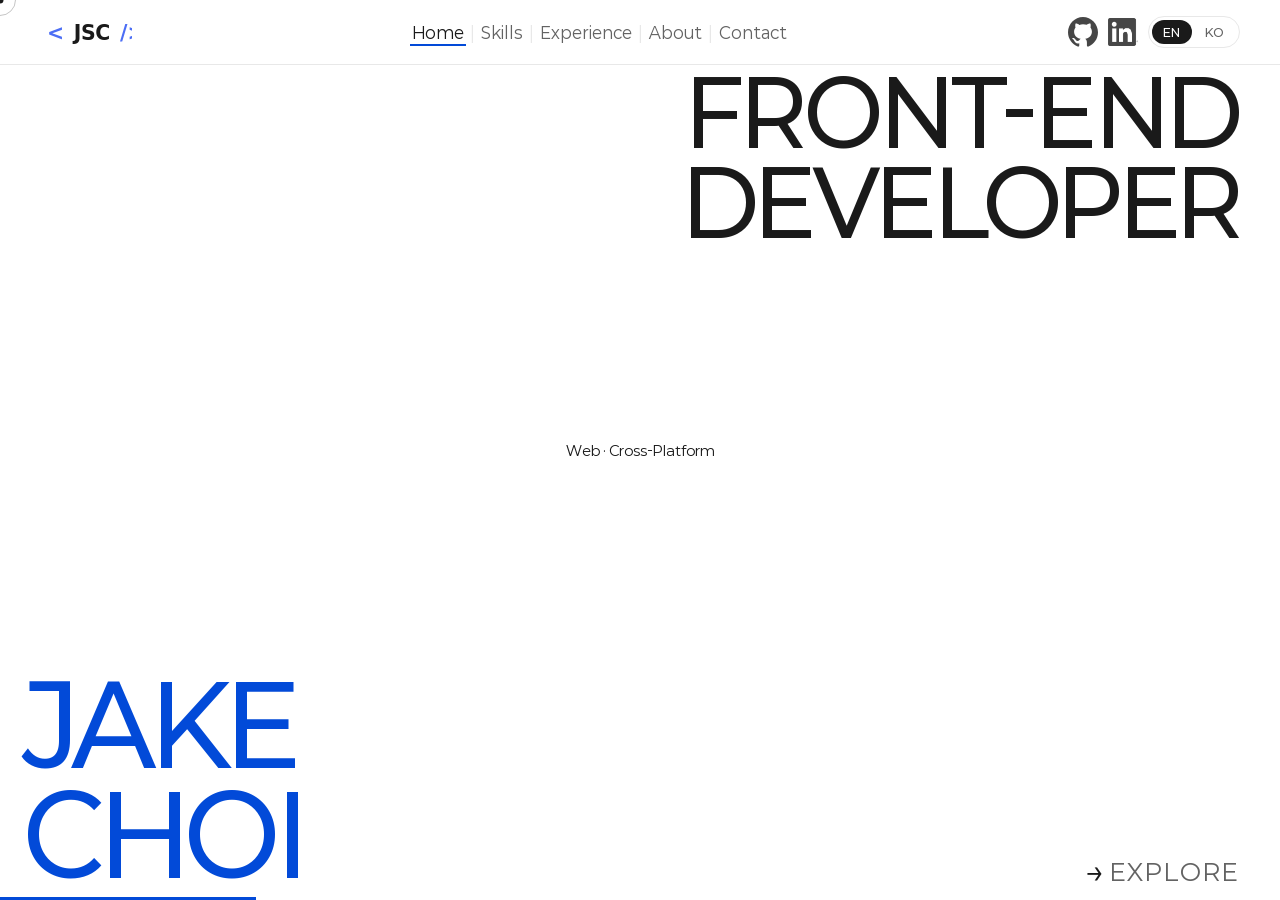
==== commit b25f6546: "[feat] Add an About slide between Experience and Contact (#profile-page) The deck had no personal se" ====
--- a/index.html
+++ b/index.html
@@ -12,6 +12,7 @@
     <link rel="stylesheet" href="css/hero.css" />
     <link rel="stylesheet" href="css/skills.css" />
     <link rel="stylesheet" href="css/experience.css" />
+    <link rel="stylesheet" href="css/about.css" />
     <link rel="stylesheet" href="css/contact.css" />
     <link rel="stylesheet" href="css/projects.css" />
     <link rel="stylesheet" href="css/responsive.css" />
@@ -59,7 +60,9 @@
         ><span class="nav-sep">|</span>
         <a data-slide="2" data-en="Experience" data-ko="경력">Experience</a
         ><span class="nav-sep">|</span>
-        <a data-slide="3" data-en="Contact" data-ko="연락처">Contact</a>
+        <a data-slide="3" data-en="About" data-ko="소개">About</a
+        ><span class="nav-sep">|</span>
+        <a data-slide="4" data-en="Contact" data-ko="연락처">Contact</a>
         <span class="nav-underline" aria-hidden="true"></span>
       </div>
       <div class="nav-right">
@@ -83,7 +86,7 @@
           aria-label="LinkedIn"
         >
           <img
-            class="nav-icon nav-icon-linkedin"
+            class="nav-icon"
             src="assets/icon/InBug-Black.png"
             alt=""
             aria-hidden="true"
@@ -410,7 +413,67 @@
         </div>
       </section>
 
-      <!-- 04 CONTACT -->
+      <!-- 04 ABOUT -->
+      <section class="slide" id="about">
+        <div class="about-inner">
+          <div class="about-text">
+            <div
+              class="about-heading sc"
+              id="sc-ah"
+              data-en="I ENJOY<br/><span>A CHALLENGE.</span>"
+              data-ko="저는 <span>도전</span>을<br/>즐깁니다."
+            >
+              I ENJOY<br /><span>A CHALLENGE.</span>
+            </div>
+            <p
+              class="about-body sc"
+              data-en="A new country and a new stack give me the same feeling.<br/><br/>Thanks to nearly ten years of experience sent from overseas, “challenge” became my default, and the unfamiliar stack that I encounter appears to me not as a danger, but as an achievable adventure.<br/><br/>At first I couldn't do a single push-up by myself.<br/>I can do a hundred now; next, a hundred one-handed."
+              data-ko="낯선 나라와 낯선 기술은 제게 같은 느낌을 줍니다.<br/><br/>해외에서 보낸 근 10년의 경험 덕분에 '도전'이 기본값이 되었고,<br/>마주치는 낯선 기술은 제게 위험이 아니라 극복 가능한 모험으로 보입니다.<br/><br/>처음에는 스스로 팔굽혀펴기를 한 개도 못 했습니다.<br/>지금은 백 개를 할 수 있습니다.<br/>다음은 한 손으로 백 개입니다."
+            >
+              A new country and a new stack give me the same feeling.<br /><br />Thanks
+              to nearly ten years of experience sent from overseas, “challenge”
+              became my default, and the unfamiliar stack that I encounter
+              appears to me not as a danger, but as an achievable adventure.<br /><br />At
+              first I couldn't do a single push-up by myself.<br />I can do a
+              hundred now; next, a hundred one-handed.
+            </p>
+          </div>
+          <div class="about-photos">
+            <div class="about-photo-box sc">
+              <img
+                class="about-photo"
+                src="assets/images/Image_1_web.jpg"
+                alt=""
+                width="655"
+                height="1600"
+                loading="lazy"
+              />
+            </div>
+            <div class="about-photo-box sc">
+              <img
+                class="about-photo"
+                src="assets/images/Image_2_web.jpg"
+                alt=""
+                width="896"
+                height="1600"
+                loading="lazy"
+              />
+            </div>
+            <div class="about-photo-box sc">
+              <img
+                class="about-photo"
+                src="assets/images/Image_3_web.jpg"
+                alt=""
+                width="1200"
+                height="1600"
+                loading="lazy"
+              />
+            </div>
+          </div>
+        </div>
+      </section>
+
+      <!-- 05 CONTACT -->
       <section class="slide" id="contact">
         <div class="contact-inner">
           <div
--- a/css/nav.css
+++ b/css/nav.css
@@ -156,7 +156,7 @@
   }
 }
 
-/* Nav icon links (GitHub, Threads) */
+/* Nav icon links (GitHub, LinkedIn) */
 .nav-icon-link {
   display: flex;
   align-items: center;
--- a/css/slides.css
+++ b/css/slides.css
@@ -1,7 +1,7 @@
 /* Slides */
 .slides-wrapper {
   display: flex;
-  width: 400vw;
+  width: 500vw;
   height: 100vh;
   transition: transform 0.5s cubic-bezier(0.77, 0, 0.18, 1);
   will-change: transform;
--- a/css/about.css
+++ b/css/about.css
@@ -0,0 +1,100 @@
+/* Slide 4 — About */
+#about {
+  background: var(--canvas);
+}
+
+/* Both columns size to content so leftover space falls between them, not into the
+   text column — keeps the photo row the widest element. See docs/notes/typography.md. */
+.about-inner {
+  height: 100%;
+  display: grid;
+  grid-template-columns: auto auto;
+  justify-content: space-between;
+  align-items: center;
+  gap: 0 24px;
+  padding: 16px 40px;
+}
+
+/* Shares .exp-heading/.skills-desc's clamp so all three read as one type ramp
+   across the deck. See docs/notes/typography.md. */
+.about-heading {
+  font-family: "Paperlogy", sans-serif;
+  font-weight: 500;
+  font-size: clamp(28px, 3.2vw, 43px);
+  line-height: 1.7;
+  letter-spacing: -0.02em;
+  color: var(--ink);
+}
+.about-heading span {
+  color: var(--primary);
+  font-weight: 500;
+}
+
+/* Fade-only: transform:none cancels .sc's slide-in so the heading resolves in place; only
+   opacity may be restated, or this wins the whole transition. See docs/notes/motion-and-overlay.md. */
+#sc-ah {
+  transform: none;
+  transition: opacity 1.9s ease;
+}
+
+/* Copy is 5 sentences in 3 <br/><br/>-separated blocks; every segment now fits one
+   line at this cap. 68ch/16px clears the longest (EN 64ch; KO margin widened too) — see docs/notes/typography.md. */
+.about-body {
+  font-family: "Paperlogy", sans-serif;
+  font-weight: 400;
+  font-size: 16px;
+  line-height: 1.6;
+  color: var(--charcoal);
+  max-width: 68ch;
+  margin-top: 20px;
+}
+
+/* Fixed height + auto width keeps the mockup's unequal photo ratios; height is also
+   width-aware so a 3-photo row can't starve .about-body. See docs/notes/typography.md. */
+.about-photos {
+  display: flex;
+  gap: 24px;
+  height: max(240px, min(62vh, 640px, 40vw));
+}
+
+/* A bare div has no intrinsic ratio, so each box needs its own or the row collapses.
+   Order matches the markup: Image_1/2/3's native 655/896/1200 x 1600 px. */
+.about-photo-box:nth-child(1) {
+  aspect-ratio: 655 / 1600;
+}
+.about-photo-box:nth-child(2) {
+  aspect-ratio: 896 / 1600;
+}
+.about-photo-box:nth-child(3) {
+  aspect-ratio: 1200 / 1600;
+}
+
+/* No mat or border — the image is the box. overflow:hidden crops the hover
+   zoom instead of a frame; .sc lives here so opacity/transform stay restated. */
+.about-photo-box {
+  height: 100%;
+  width: auto;
+  overflow: hidden;
+  border-radius: var(--radius-xl);
+  transition:
+    opacity 0.5s ease,
+    transform 0.5s cubic-bezier(0.16, 1, 0.3, 1);
+}
+
+/* Fills the frame at rest, no inset. Hover's zoom lives on this element's
+   own scale transition, separate from the box's .sc transition above. */
+.about-photo {
+  width: 100%;
+  height: 100%;
+  display: block;
+  object-fit: cover;
+  transition: scale 0.3s ease;
+}
+
+/* Gated on input capability, same reason as every other hover rule on the site.
+   Zooms past the frame edges; the box's overflow:hidden crops it, geometry unchanged. */
+@media (hover: hover) and (pointer: fine) {
+  .about-photo-box:hover .about-photo {
+    scale: 1.08;
+  }
+}
--- a/css/contact.css
+++ b/css/contact.css
@@ -1,4 +1,4 @@
-/* Slide 4 — Contact */
+/* Slide 5 — Contact */
 #contact {
   background: var(--ink);
 }
--- a/css/responsive.css
+++ b/css/responsive.css
@@ -13,6 +13,21 @@
 @media (min-width: 1400px) {
   .exp-item {
     max-height: 300px;
+  }
+}
+
+/* About stacks earlier than the other slides (1439.98px, not 1023px): the photo row can
+   only outweigh the text column from 1440px up. See docs/notes/typography.md. */
+@media (max-width: 1439.98px) {
+  .about-inner {
+    grid-template-columns: 1fr;
+    align-items: start;
+    overflow-y: auto;
+    overflow-x: hidden;
+    overscroll-behavior: contain;
+  }
+  .about-photos {
+    justify-content: center;
   }
 }
 
@@ -153,7 +168,8 @@
   /* Shared with .exp-heading below for EN/KO parity — desktop's scale
      is too large for a 360px phone anyway (8 rows here, 3 heading lines there). */
   .exp-heading,
-  .skills-desc {
+  .skills-desc,
+  .about-heading {
     font-size: clamp(20px, 6vw, 26px);
   }
   /* Stacks label above chips — skills.css's row axis and 16px gap are for the desktop
@@ -173,6 +189,18 @@
   .exp-inner {
     padding: 16px 20px;
   }
+  .about-inner {
+    padding: 16px 20px;
+  }
+  .about-body {
+    font-size: 15px;
+  }
+  /* vw-based, not vh: a height-only clamp let the 3rd photo overflow .about-inner's
+     hidden x-axis at narrow widths. See docs/notes/typography.md. */
+  .about-photos {
+    height: clamp(120px, 40vw, 220px);
+    gap: 16px;
+  }
   /* .exp-heading's mobile size is set above, next to .skills-desc — kept together so
      the two can't drift apart again. */
   .exp-item {
@@ -253,6 +281,15 @@
   .exp-heading {
     font-size: 26px;
     margin-bottom: 8px;
+  }
+
+  /* Photo row would otherwise eat the whole viewport at this height — shrink
+     it and tighten the slide's own padding, matching hero/exp/contact above. */
+  .about-inner {
+    padding: 12px 24px;
+  }
+  .about-photos {
+    height: clamp(140px, 26vh, 200px);
   }
 
   .contact-inner {
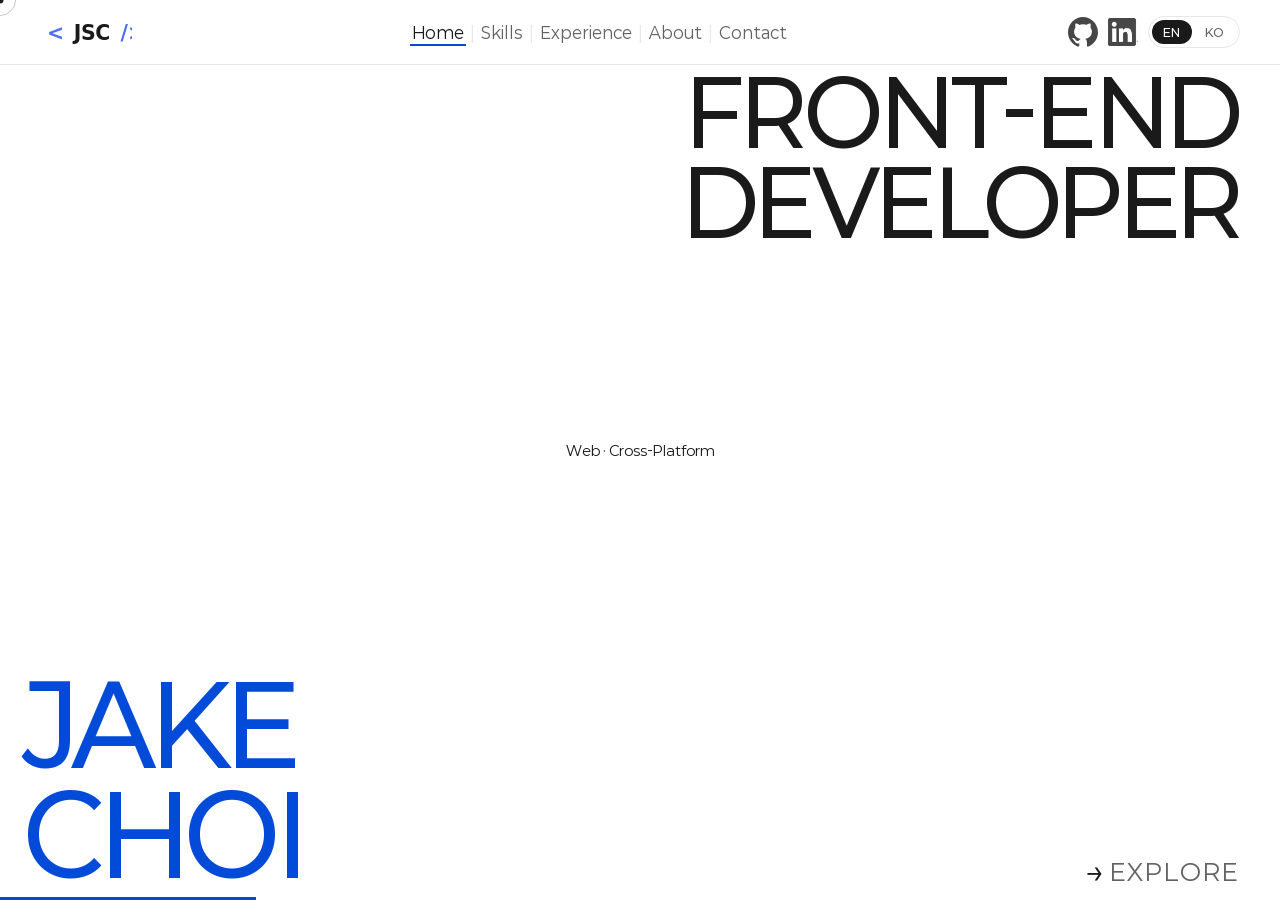
==== commit 843f4654: "[refactor] Drop redundant font declarations and move logo styles to CSS (#profile-page) Every rule t" ====
--- a/index.html
+++ b/index.html
@@ -32,24 +32,10 @@
           height="36"
           aria-hidden="true"
         >
-          <text
-            x="4"
-            y="28"
-            font-family="'Segoe UI', system-ui, -apple-system, sans-serif"
-            font-size="23"
-            font-weight="700"
-            letter-spacing="0"
-          >
-            <tspan fill="#4C6EF5">&lt;</tspan>
-            <tspan
-              fill="currentColor"
-              dx="3"
-              font-weight="800"
-              letter-spacing="-0.5"
-            >
-              JSC
-            </tspan>
-            <tspan fill="#4C6EF5" dx="4">/&gt;</tspan>
+          <text x="4" y="28">
+            <tspan>&lt;</tspan>
+            <tspan class="logo-mark" dx="3">JSC</tspan>
+            <tspan dx="4">/&gt;</tspan>
           </text>
         </svg>
       </div>
@@ -273,11 +259,11 @@
                   </div>
                   <div
                     class="exp-desc"
-                    data-en="PL on the KSIF platform upgrade, leading 3 developers. Owned the frontend, wiki, and CI/CD."
-                    data-ko="세종학당재단 학습 플랫폼 고도화 PL로 개발자 3명을 리드하고 프론트엔드 로직과 위키·CI/CD를 담당했습니다."
+                    data-en="PL on the KSIF platform upgrade, leading 3 developers. Owned the frontend·backend logic, wiki, and CI/CD."
+                    data-ko="세종학당재단 학습 플랫폼 고도화 PL로 개발자 3명을 리드하고 프론트엔드·백엔드 로직과 위키·CI/CD를 담당했습니다."
                   >
                     PL on the KSIF platform upgrade, leading 3 developers. Owned
-                    the frontend, wiki, and CI/CD.
+                    the frontend·backend logic, wiki, and CI/CD.
                   </div>
                   <div class="exp-tags">
                     <span class="exp-tag">JSP</span>
@@ -378,11 +364,11 @@
                   </div>
                   <div
                     class="exp-desc"
-                    data-en="Citizen app and admin web for Bucheon City. Company-first GitLab, CI/CD and wiki; won 1 year of maintenance."
-                    data-ko="부천시 시민 앱과 관리자 웹을 개발했습니다. 사내 최초로 GitLab·CI/CD와 위키를 도입했고, 납품 후 1년 유지보수 계약을 수주했습니다."
+                    data-en="Developed app and CMS. Company-first GitLab, CI/CD and wiki; won 1 year of maintenance."
+                    data-ko="일반 사용자를 위한 앱과 CMS을 개발했습니다. 사내 최초로 GitLab·CI/CD와 위키를 도입했고, 납품 후 1년 유지보수 계약을 수주했습니다."
                   >
-                    Citizen app and admin web for Bucheon City. Company-first
-                    GitLab, CI/CD and wiki; won 1 year of maintenance.
+                    Developed app and CMS. Company-first GitLab, CI/CD and wiki;
+                    won 1 year of maintenance.
                   </div>
                   <div class="exp-tags">
                     <span class="exp-tag">React</span>
--- a/css/nav.css
+++ b/css/nav.css
@@ -14,11 +14,6 @@
 }
 
 .nav-logo {
-  font-family: "Paperlogy", sans-serif;
-  font-weight: 700;
-  font-size: 20px;
-  letter-spacing: 0.05em;
-  text-transform: uppercase;
   color: var(--ink);
   cursor: none;
   display: flex;
@@ -30,13 +25,24 @@
   height: 32px;
 }
 
+.nav-logo text {
+  font-family: "Segoe UI", system-ui, -apple-system, sans-serif;
+  font-size: 23px;
+  font-weight: 700;
+  letter-spacing: 0;
+  fill: #4c6ef5;
+}
+.nav-logo .logo-mark {
+  fill: currentColor;
+  font-weight: 800;
+  letter-spacing: -0.5px;
+}
+
 .nav-center {
   position: relative;
   display: flex;
   gap: 4px;
-  font-family: "Paperlogy", sans-serif;
   font-size: 16px;
-  font-weight: 400;
   color: var(--graphite);
 }
 
@@ -93,9 +99,7 @@
 }
 
 .nav-right a {
-  font-family: "Paperlogy", sans-serif;
   font-size: 16px;
-  font-weight: 400;
   color: var(--graphite);
   text-decoration: none;
   cursor: none;
@@ -132,8 +136,6 @@
   color: var(--graphite);
   padding: 5px 11px;
   border-radius: 16px;
-  border: none;
-  background: transparent;
   transition:
     color 0.2s,
     background-color 0.2s;
@@ -183,7 +185,6 @@
   display: block;
   width: 30px;
   height: 100%;
-  color: currentColor;
   object-fit: contain;
   opacity: 0.72;
   transition: opacity 0.2s;
--- a/css/hero.css
+++ b/css/hero.css
@@ -7,7 +7,6 @@
   position: absolute;
   top: 68px;
   right: 0;
-  font-family: "Paperlogy", sans-serif;
   font-weight: 500;
   /* Width term governs normally; height ramp binds below ~726px tall. Solved against 2x
      font-size since this renders as two lines — do not re-flatten without re-deriving. See docs/notes/typography.md. */
@@ -27,7 +26,6 @@
   position: absolute;
   bottom: 10px;
   left: 24px;
-  font-family: "Paperlogy", sans-serif;
   font-weight: 500;
   /* Same fluid model as .hero-role, solved against 2x font-size for its two-line English
      name. Korean is one line, so it only matters for the max-width guard below. See docs/notes/typography.md. */
@@ -65,9 +63,7 @@
 }
 
 .hero-info-sub {
-  font-family: "Paperlogy", sans-serif;
   font-size: 14px;
-  font-weight: 400;
   color: var(--ink);
   line-height: 1.5;
 }
@@ -108,9 +104,7 @@
 }
 
 .hero-scroll-text {
-  font-family: "Paperlogy", sans-serif;
   font-size: 24px;
-  font-weight: 400;
   color: var(--graphite);
   text-transform: uppercase;
   /* Hover color lives here, not on the parent — an explicit child color always beats
--- a/css/skills.css
+++ b/css/skills.css
@@ -22,7 +22,6 @@
 .skills-desc {
   grid-column: 2;
   grid-row: 1;
-  font-family: "Paperlogy", sans-serif;
   font-weight: 500;
   /* Display-type treatment sized for a wrapping sentence rather than one nowrap word —
      ~40px at 1280px. See docs/notes/typography.md. */
@@ -60,7 +59,6 @@
 }
 
 .skill-row-label {
-  font-family: "Paperlogy", sans-serif;
   font-size: 13px;
   font-weight: 600;
   letter-spacing: 0.08em;
@@ -80,7 +78,6 @@
 }
 
 .chip {
-  font-family: "Paperlogy", sans-serif;
   font-size: 13px;
   font-weight: 500;
   padding: 6px 12px;
--- a/css/experience.css
+++ b/css/experience.css
@@ -18,7 +18,6 @@
 /* Shares .skills-desc's clamp/ratio so both read as even across languages.
    See docs/notes/typography.md. */
 .exp-heading {
-  font-family: "Paperlogy", sans-serif;
   font-weight: 500;
   font-size: clamp(28px, 3.2vw, 43px);
   line-height: 1.7;
@@ -30,7 +29,6 @@
 }
 .exp-heading span {
   color: var(--primary);
-  font-weight: 500;
 }
 
 /* Fade-only: transform:none cancels .sc's slide-in so the heading resolves in place; only
@@ -56,7 +54,6 @@
 /* Kicker opening the card row — .exp-company/.exp-tag's small-caps letter-spacing, but in
    the signal color like .skill-row-label, so it reads as the group's header, not a card field. */
 .exp-featured-label {
-  font-family: "Paperlogy", sans-serif;
   font-size: 12px;
   font-weight: 600;
   letter-spacing: 0.08em;
@@ -131,7 +128,6 @@
 /* The card's headline, mirroring .projects-name in the overlay — .exp-role below
    mirrors .projects-role, so a featured card and a full-list row rank fields the same way. */
 .exp-project {
-  font-family: "Paperlogy", sans-serif;
   font-weight: 500;
   font-size: 18px;
   line-height: 1.3;
@@ -150,24 +146,19 @@
 }
 
 .exp-year {
-  font-family: "Paperlogy", sans-serif;
   font-size: 11px;
-  font-weight: 400;
-  color: var(--graphite);
-  margin-bottom: 0;
+  color: var(--graphite);
   letter-spacing: 0.04em;
 }
 
 /* Weight dropped from 600 (its old kicker role) so it doesn't compete with .exp-project
    as a subhead. Separator dot lives in ::after below, not the markup. */
 .exp-company {
-  font-family: "Paperlogy", sans-serif;
   font-size: 11px;
   font-weight: 500;
   letter-spacing: 0.08em;
   text-transform: uppercase;
   color: var(--graphite);
-  margin-bottom: 0;
 }
 
 /* CSS-only separator: js/language.js swaps .exp-year via innerHTML, and an ::after on
@@ -181,7 +172,6 @@
 /* Neutral per docs/hpDesignReference.md: charcoal is the "secondary description"
    role, ranking above .exp-meta's graphite without borrowing the signal blue. */
 .exp-role {
-  font-family: "Paperlogy", sans-serif;
   font-size: 12px;
   font-weight: 500;
   color: var(--charcoal);
@@ -191,9 +181,7 @@
 /* min-height reserves 2 lines so every card's desc box aligns at wide desktop; narrower
    tiers need a taller reserve. See docs/notes/layout-and-overflow.md. */
 .exp-desc {
-  font-family: "Paperlogy", sans-serif;
   font-size: 13px;
-  font-weight: 400;
   line-height: 1.4;
   color: var(--charcoal);
   margin-bottom: 16px;
@@ -216,7 +204,6 @@
   gap: 4px;
 }
 .exp-tag {
-  font-family: "Paperlogy", sans-serif;
   font-size: 10px;
   font-weight: 500;
   letter-spacing: 0.05em;
--- a/css/about.css
+++ b/css/about.css
@@ -18,7 +18,6 @@
 /* Shares .exp-heading/.skills-desc's clamp so all three read as one type ramp
    across the deck. See docs/notes/typography.md. */
 .about-heading {
-  font-family: "Paperlogy", sans-serif;
   font-weight: 500;
   font-size: clamp(28px, 3.2vw, 43px);
   line-height: 1.7;
@@ -27,7 +26,6 @@
 }
 .about-heading span {
   color: var(--primary);
-  font-weight: 500;
 }
 
 /* Fade-only: transform:none cancels .sc's slide-in so the heading resolves in place; only
@@ -40,8 +38,6 @@
 /* Copy is 5 sentences in 3 <br/><br/>-separated blocks; every segment now fits one
    line at this cap. 68ch/16px clears the longest (EN 64ch; KO margin widened too) — see docs/notes/typography.md. */
 .about-body {
-  font-family: "Paperlogy", sans-serif;
-  font-weight: 400;
   font-size: 16px;
   line-height: 1.6;
   color: var(--charcoal);
--- a/css/contact.css
+++ b/css/contact.css
@@ -14,7 +14,6 @@
 /* Ceiling lowered from 130px (2026-08-23): the 3rd row (LinkedIn) no longer fit
    short viewports at 130px. Global change, not height-gated. See docs/notes/layout-and-overflow.md. */
 .contact-headline {
-  font-family: "Paperlogy", sans-serif;
   font-weight: 500;
   font-size: clamp(56px, 9vw, 100px);
   line-height: 1;
@@ -25,7 +24,6 @@
 }
 .contact-headline .o {
   color: var(--primary-bright);
-  font-weight: 500;
 }
 
 .contact-list {
@@ -55,7 +53,6 @@
 }
 
 .contact-item-type {
-  font-family: "Paperlogy", sans-serif;
   font-size: 11px;
   font-weight: 500;
   letter-spacing: 0.08em;
@@ -64,7 +61,6 @@
   margin-bottom: 4px;
 }
 .contact-item-val {
-  font-family: "Paperlogy", sans-serif;
   font-weight: 500;
   font-size: 18px;
   text-transform: uppercase;
--- a/css/projects.css
+++ b/css/projects.css
@@ -32,7 +32,6 @@
   display: flex;
   flex-direction: column;
   overflow: hidden;
-  padding: 0;
 }
 
 /* A static flex row outside the scroller, not position: fixed — .projects-list
@@ -49,7 +48,6 @@
 }
 
 .projects-title {
-  font-family: "Paperlogy", sans-serif;
   font-weight: 500;
   font-size: clamp(28px, 4vw, 48px);
   line-height: 1.1;
@@ -59,7 +57,6 @@
 }
 
 .projects-sub {
-  font-family: "Paperlogy", sans-serif;
   font-size: 13px;
   font-weight: 500;
   letter-spacing: 0.04em;
@@ -124,15 +121,12 @@
 }
 
 .projects-period {
-  font-family: "Paperlogy", sans-serif;
   font-size: 12px;
-  font-weight: 400;
   letter-spacing: 0.04em;
   color: var(--graphite);
 }
 
 .projects-client {
-  font-family: "Paperlogy", sans-serif;
   font-size: 11px;
   font-weight: 600;
   letter-spacing: 0.08em;
@@ -142,7 +136,6 @@
 }
 
 .projects-name {
-  font-family: "Paperlogy", sans-serif;
   font-weight: 500;
   font-size: 18px;
   line-height: 1.3;
@@ -152,7 +145,6 @@
 }
 
 .projects-role {
-  font-family: "Paperlogy", sans-serif;
   font-size: 12px;
   font-weight: 500;
   letter-spacing: 0.04em;
@@ -161,9 +153,7 @@
 }
 
 .projects-desc {
-  font-family: "Paperlogy", sans-serif;
   font-size: 13px;
-  font-weight: 400;
   line-height: 1.5;
   color: var(--charcoal);
   margin-bottom: 8px;
@@ -178,7 +168,6 @@
 }
 
 .projects-tag {
-  font-family: "Paperlogy", sans-serif;
   font-size: 10px;
   font-weight: 500;
   letter-spacing: 0.05em;
--- a/css/responsive.css
+++ b/css/responsive.css
@@ -28,6 +28,45 @@
   }
   .about-photos {
     justify-content: center;
+  }
+}
+
+/* Landscape tablet (1024-1439px, height>500 excludes phone landscape) fits photos back
+   beside text; minmax(0,1fr) lets the text column shrink below its 68ch cap. */
+@media (min-width: 1024px) and (max-width: 1439.98px) and (orientation: landscape) and (min-height: 501px) {
+  .about-inner {
+    grid-template-columns: minmax(0, 1fr) auto;
+    align-items: center;
+  }
+  /* 30vw is ~307px at 1024w, leaving ~344px for text (row width = 1.719*height+48
+     for the 3 photo ratios); caps at 360px so the row stops growing past 1439w. */
+  .about-photos {
+    height: clamp(240px, 30vw, 360px);
+  }
+
+  /* Same pair as the mobile block below: without flex-shrink:0 the margin paints
+     outside .exp-right's border box and .exp-more gets no space beneath it. */
+  .exp-right {
+    flex-shrink: 0;
+  }
+  .exp-more {
+    margin-bottom: 24px;
+  }
+
+  /* Mirrors the <=1023px scroll-escape pattern — .contact-inner otherwise centres
+     with no padding, which is invisible when content fits and clipped when it overflows. */
+  .contact-inner {
+    justify-content: flex-start;
+    overflow-y: auto;
+    overflow-x: hidden;
+    overscroll-behavior: contain;
+    padding: 24px 40px;
+  }
+  .contact-headline {
+    margin-top: auto;
+  }
+  .contact-list {
+    margin-bottom: auto;
   }
 }
 
@@ -108,11 +147,42 @@
     font-size: 18px;
   }
 
-  /* Centers each row's leftover vertical space inside the scroll container the shared
-     <=1023px block now provides — rows here are shorter than mobile's tight 8-row stack. */
-  .skills-inner > * {
-    margin-top: auto;
-    margin-bottom: auto;
+  /* Height budget: nav-icon-link (30px, tallest child now that logo/lang-toggle
+     are both smaller) + 10px top/bottom padding + 1px border = 51px, under 57px. */
+  nav {
+    padding: 10px 24px;
+  }
+  .nav-logo svg {
+    height: 26px;
+  }
+  .nav-center {
+    font-size: 14px;
+    gap: 2px;
+  }
+  /* .nav-icon stays at its 30px base: overlap-free needs icon-width + gap >= 44px,
+     and touch's fixed 14px gap (pointer-coarse wins in cascade) only clears that at 30px. */
+  .lang-toggle-option {
+    font-size: 11px;
+    padding: 4px 8px;
+  }
+
+  /* Auto grid rows were stretching to fill .skills-inner's 100% height, then centring
+     each child inside its own stretched row. align-content:start stops the stretch. */
+  .skills-inner {
+    align-content: start;
+    gap: 12px;
+  }
+
+  /* Same stretch as skills above — .about-inner's auto rows fill 100% height, leaving a
+     void between text and photos. A deliberate row-gap replaces the stretch-driven one. */
+  .about-inner {
+    align-content: start;
+    row-gap: 24px;
+  }
+
+  /* Cuts the void above .contact-list without touching font-size (base is 56px). */
+  .contact-headline {
+    margin-bottom: 32px;
   }
 
   /* Breathing room once .contact-inner is scrollable (base is 0 40px). */
@@ -125,13 +195,10 @@
   nav {
     padding: 14px 20px;
   }
-  /* .nav-center stays hidden on mobile (swipe-navigated, no links needed), but .nav-right
-     is restored so the KO/EN toggle stays reachable; .nav-icon-link is hidden separately. See docs/notes/input-and-responsive.md. */
+  /* .nav-center hides on mobile (swipe-navigated); .nav-right stays visible for the KO/EN
+     toggle, .nav-icon-link is hidden below. See docs/notes/input-and-responsive.md. */
   .nav-center {
     display: none;
-  }
-  .nav-right {
-    display: flex;
   }
   .nav-icon-link {
     display: none;
@@ -165,10 +232,13 @@
     padding: 16px 20px;
     -webkit-overflow-scrolling: touch;
   }
-  /* Shared with .exp-heading below for EN/KO parity — desktop's scale
-     is too large for a 360px phone anyway (8 rows here, 3 heading lines there). */
+  /* Split off .exp-heading's 6vw: this sits above 8 skill rows, so the smaller
+     5vw scale is what leaves them room on a 360px phone. */
+  .skills-desc {
+    font-size: clamp(20px, 5vw, 26px);
+  }
+
   .exp-heading,
-  .skills-desc,
   .about-heading {
     font-size: clamp(20px, 6vw, 26px);
   }
@@ -189,6 +259,14 @@
   .exp-inner {
     padding: 16px 20px;
   }
+  /* .exp-right must stop shrinking below its content here, or the margin below is painted
+     outside its border box and contributes nothing. See docs/notes/layout-and-overflow.md. */
+  .exp-right {
+    flex-shrink: 0;
+  }
+  .exp-more {
+    margin-bottom: 24px;
+  }
   .about-inner {
     padding: 16px 20px;
   }
@@ -232,6 +310,35 @@
     overflow-wrap: break-word;
     overflow-wrap: anywhere;
   }
+
+  /* 4vw's floor (28px) and 13px are both still oversized at 390px width;
+     .projects-sub was wrapping to 2 lines. 11px is its legibility floor. */
+  .projects-title {
+    font-size: 22px;
+  }
+  .projects-sub {
+    font-size: 11px;
+  }
+}
+
+/* Mobile portrait: heading -> photos -> body. display:contents makes .about-text's
+   children direct grid items; order:1 on body alone reorders it after photos. */
+@media (max-width: 768px) and (orientation: portrait) {
+  /* start, not safe center: EN's taller copy already resolves to start under safe
+     centering, so start gives both languages the same top offset. */
+  .about-inner {
+    gap: 32px 24px;
+    align-content: start;
+  }
+  .about-text {
+    display: contents;
+  }
+  /* Row-gap above already spaces photos from body; zero the base margin-top
+     so heading->photos and photos->body read as the same interval. */
+  .about-body {
+    order: 1;
+    margin-top: 0;
+  }
 }
 
 /* Very small phones (<=360px). Zero slack at 320px, so any font scaling pushes text over. */
@@ -267,7 +374,6 @@
   }
   .hero-scroll-cue {
     bottom: 20px;
-    right: 0;
     padding-right: 24px;
   }
   /* Tightest vertical case — shrink past the mobile block's sizes since this composes on top of it.
